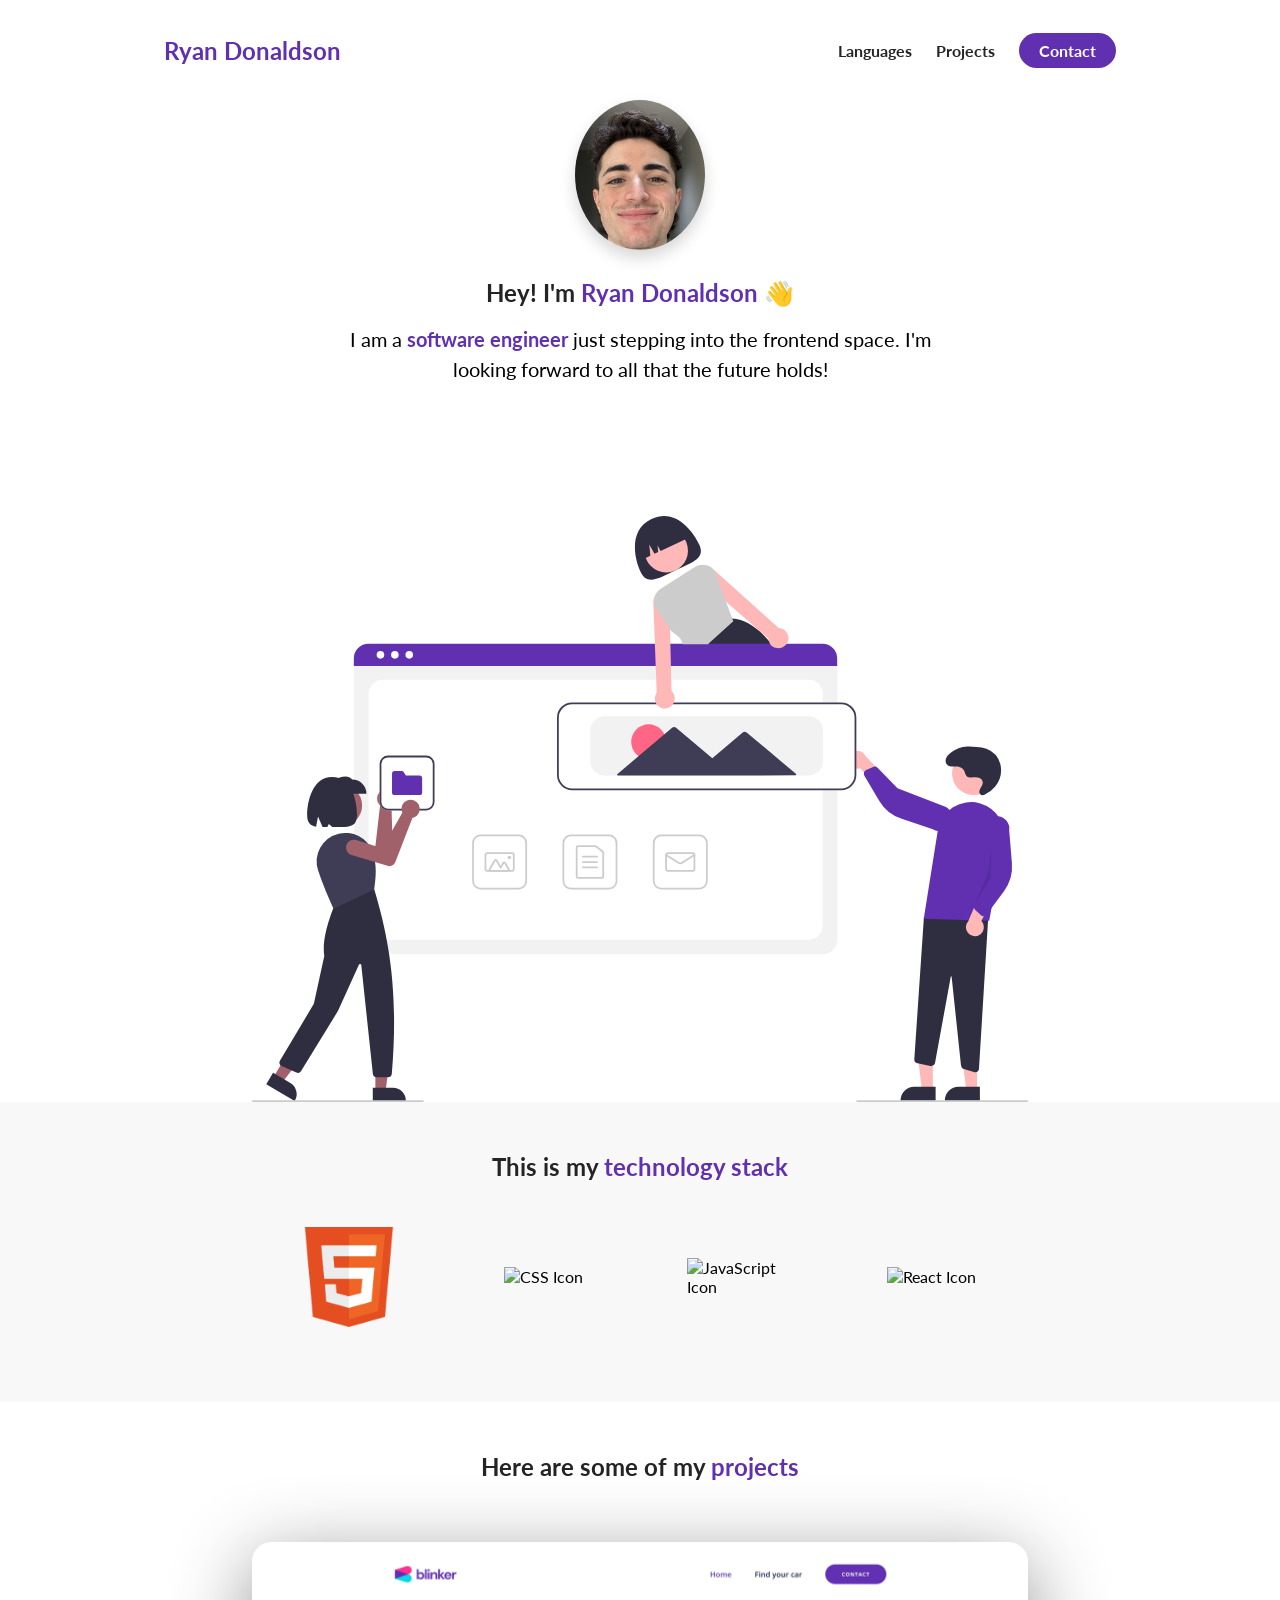
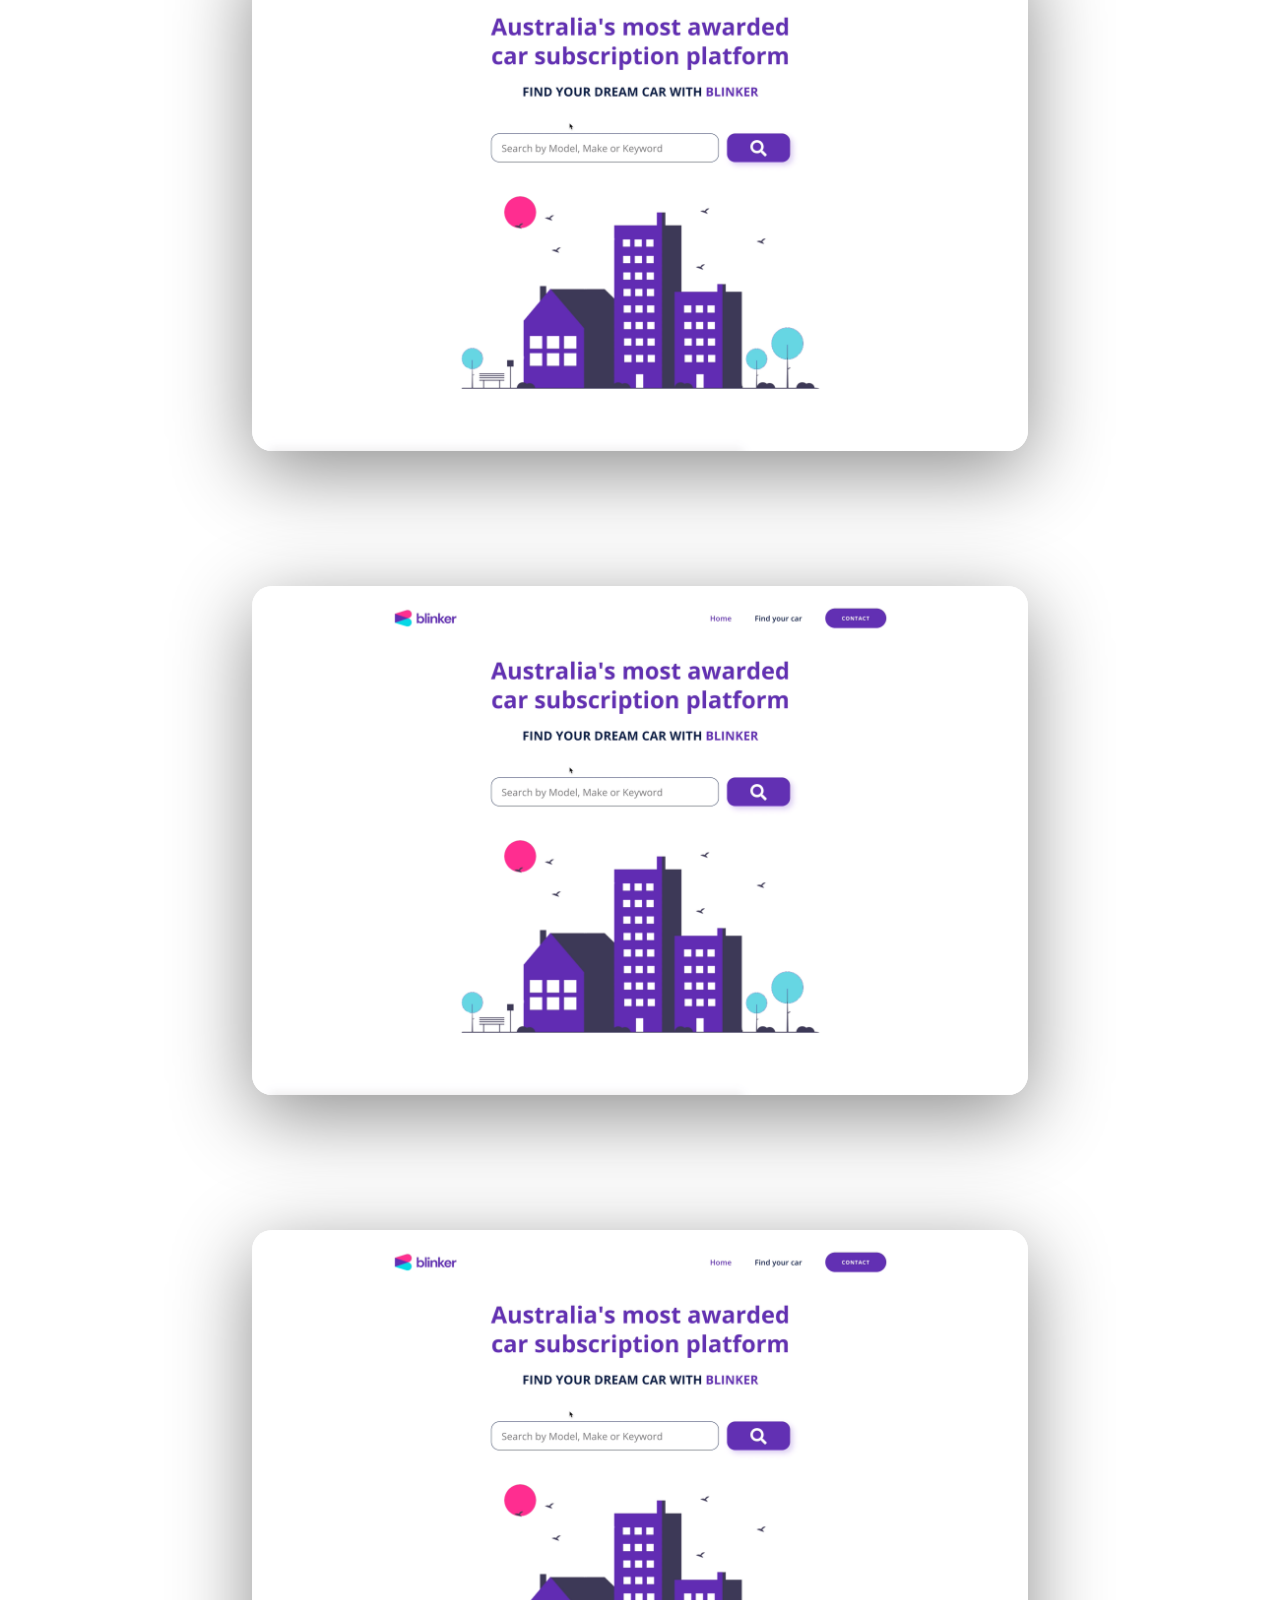
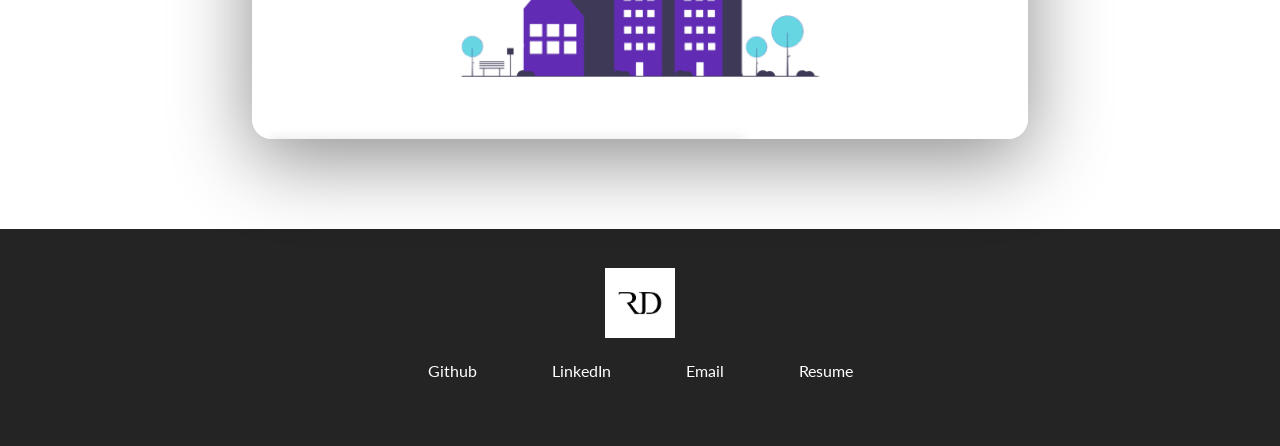
==== E-Portfolio/index.html @ 5e1b9aaf "Add files via upload" ====
<!DOCTYPE html>
<html lang="en">
<head>
  <meta charset="UTF-8">
  <meta name="viewport" content="width=device-width, initial-scale=1.0">
  <title>Document</title>
  <link rel="stylesheet" href="style.css">
  <script src="https://kit.fontawesome.com/c01a776ec2.js" crossorigin="anonymous"></script>
</head>
<body>
  <section id="about-me">
    <nav>
      <div class="personal__logo">Ryan Donaldson</div>
      <ul class="nav__link--list">
        <li class="nav__link">
          <a href="#languages" class="
            nav__link--anchor
            link__hover-effect
            link__hover-effect--black
          ">Languages</a>
        </li>
        <li class="nav__link">
          <a href="#projects" class="
            nav__link--anchor
            link__hover-effect
            link__hover-effect--black
          ">Projects</a>
        </li>
        <li class="nav__link">
          <a href="#mailto:ryanwblue@gmail.com" class="
            nav__link--anchor
            nav__link--anchor-primary
          ">Contact</a>
        </li>
      </ul>
    </nav>
    <div class="flex flex-1">
      <div class="about-me__info row">
        <div class="about-me__info--container">
          <figure class="about-me__picture--mask">
            <img src="./assets/me.jpg" class="about-me__picture" alt="Picture of Me">
          </figure>
          <h1 class="about-me__info--title">
            Hey! I'm <span class="text--purple">Ryan Donaldson</span>&nbsp;<span class="wave">👋</span>
          </h1>
          <p class="about-me__info--para">I am a <strong class="text--purple">software engineer</strong> just stepping into the frontend space. 
            I'm looking forward to all that the future holds!
          </p>
          <div class="about-me__links">
            <a href="" class="about-me__link">
              <i class="fa-brands fa-square-linkedin"></i>
            </a>
            <a href="" class="about-me__link">
              <i class="fa-brands fa-square-github"></i>
            </a>
            <a href="" class="about-me__link">
              <i class="fa-regular fa-envelope"></i>
            </a>
            <a href="./assets/Example Resume.pdf" target="_blank" class="about-me__link">
              <i class="fa-regular fa-file-pdf"></i>
            </a>
          </div>
        </div>
        <figure class="about-me__img--container">
          <img src="./assets/undraw_websites.svg" class="about-me__img" alt="">
        </figure>
      </div>
    </div>
  </section>
  <section id="languages">
    <div class="container">
      <div class="row">
        <h1 class="section__title">This is my <span class="text--purple">technology stack</span></h1>
        <div class="language__list">
          <div class="language">
            <figure class="language__img--wrapper">
              <img src="./assets/HTML5_Badge.svg.png" alt="HTML Icon" class="language__img">
            </figure>
            <span class="language__name">HTML</span>
          </div>
          <div class="language">
            <figure class="language__img--wrapper">
              <img src="https://cdn.iconscout.com/icon/free/png-256/css-131-722685.png" alt="CSS Icon" class="language__img">
            </figure>
            <span class="language__name">CSS</span>
          </div>
          <div class="language">
            <figure class="language__img--wrapper">
              <img src="https://cdn.iconscout.com/icon/free/png-256/javascript-1-225993.png" alt="JavaScript Icon" class="language__img">
            </figure>
            <span class="language__name">JavaScript</span>
          </div>
          <div class="language">
            <figure class="language__img--wrapper">
              <img src="https://cdn.iconscout.com/icon/free/png-256/react-3-1175109.png" alt="React Icon" class="language__img">
            </figure>
            <span class="language__name">React</span>
          </div>
        </div>
      </div>
    </div>
  </section>
  <section id="projects">
    <div class="container">
      <div class="row">
        <h1 class="section__title">Here are some of my <span class="text--purple">projects</span></h1>
        <ul class="project__list">
          <li class="project">
            <div class="project__wrapper">
              <img src="./assets/loopit.png" class="project__img" alt="Project Name">
              <div class="project__description">
                <h3 class="project__description--title">Project name</h3>
                <h4 class="project__description--sub-title">Tech Stacks Used</h4>
                <p class="project__description--para">
                  Dummy text - tell about the project
                </p>
                <div class="project__description--links">
                  <a href="https://www.github.com/yourlink" target="_blank" class="project__description--link">
                    <i class="fa-brands fa-square-github"></i> 
                  </a>
                  <a href="https://www.yourwebsite.com" target="_blank" class="project__description--link">
                    <i class="fa-solid fa-link"></i> 
                  </a>
                </div>
              </div>
            </div>
          </li>
          <li class="project">
            <div class="project__wrapper">
              <img src="./assets/loopit.png" class="project__img" alt="Project Name">
              <div class="project__description">
                <h3 class="project__description--title">Project name</h3>
                <h4 class="project__description--sub-title">Tech Stacks Used</h4>
                <p class="project__description--para">
                  Dummy text - tell about the project
                </p>
                <div class="project__description--links">
                  <a href="https://www.github.com/yourlink" target="_blank" class="project__description--link">
                    <i class="fa-brands fa-square-github"></i> 
                  </a>
                  <a href="https://www.yourwebsite.com" target="_blank" class="project__description--link">
                    <i class="fa-solid fa-link"></i> 
                  </a>
                </div>
              </div>
            </div>
          </li>
          <li class="project">
            <div class="project__wrapper">
              <img src="./assets/loopit.png" class="project__img" alt="Project Name">
              <div class="project__description">
                <h3 class="project__description--title">Project name</h3>
                <h4 class="project__description--sub-title">Tech Stacks Used</h4>
                <p class="project__description--para">
                  Dummy text - tell about the project
                </p>
                <div class="project__description--links">
                  <a href="https://www.github.com/yourlink" target="_blank" class="project__description--link">
                    <i class="fa-brands fa-square-github"></i> 
                  </a>
                  <a href="https://www.yourwebsite.com" target="_blank" class="project__description--link">
                    <i class="fa-solid fa-link"></i> 
                  </a>
                </div>
              </div>
            </div>
          </li>
        </ul>
      </div>
    </div>
  </section>
  <footer>
    <div class="row footer__row">
      <a href="#" class="footer__anchor"> 
        <figure class="footer__logo">
          <img src="./assets/logo.webp" class="footer__logo--img" alt="My Logo">
        </figure>
        <span class="footer__logo--popper">
          Top
          <i class="fa-solid fa-arrow-up"></i>
        </span>
      </a>
      <div class="footer__social--list">
        <a href="https://google.com" class="
          footer__social--link
          link__hover-effect
          link__hover-effect--white
        " target="_blank">Github</a>
        <a href="https://google.com" class="
          footer__social--link
          link__hover-effect
          link__hover-effect--white
        " target="_blank">LinkedIn</a>
        <a href="mailto:ryanwblue@gmail.com" class="
          footer__social--link
          link__hover-effect
          link__hover-effect--white
        " target="_blank">Email</a>
        <a href="./assets/Example Resume.pdf" class="
          footer__social--link
          link__hover-effect
          link__hover-effect--white
        " target="_blank">Resume</a>
      </div>
    </div>
  </footer>
</body>
</html>
---- E-Portfolio/style.css ----
@import url('https://fonts.googleapis.com/css2?family=Lato:wght@400;700&display=swap');

* {
  font-family: 'Lato', sans-serif;
  padding: 0;
  margin: 0;
  box-sizing: border-box;
}

html {
  scroll-behavior: smooth;
}

h1, h2, h3, h4 h5, h6, span {
  color: #242424;
  text-align: center;
  line-height: 1.25;
}

p {
  line-height: 1.5;
  font-size: 16px;
}

a {
  text-decoration: none;
  position: relative;
  transition: all 300ms ease;
}

i:hover {
  opacity: 0.7;
}

.link__hover-effect:after {
  content: "";
  position: absolute;
  height: 3px;
  width: 0;
  bottom: -3px;
  right: 0;
  transition: all 300ms ease;
}

.link__hover-effect--white:after {
  background-color: white;
}

.link__hover-effect--black:after {
  background-color: black;
}

.link__hover-effect:hover:after {
  width: 100%;
  left: 0;
}

li {
  list-style-type: none;
}

.flex {
  display: flex;
}

.flex-1 {
  flex: 1;
}

.container {
  padding: 50px 0;

}

.row {
  width: 100%;
  max-width: 800px;
  margin: 0 auto;
  padding: 0 12px;
}

.text--purple {
  color: #6030b1
}

section:nth-child(even) {
  background-color: #f8f8f8;
}

.section__title {
  margin-bottom: 20px;
}

/* Navigation Bar */

nav {
  height: 100px;
  width: 100%;
  max-width: 1000px;
  margin: 0 auto;
  display: flex;
  justify-content: space-between;
  align-items: center;
  padding: 0 12px;
}

.nav__link--list {
  display: flex;
}

.nav__link--anchor {
  margin: 0 12px;
  font-size: 16px;
  color: #242424;
  font-weight: 700;
}

.nav__link--anchor-primary {
  background-color: #6030b1;
  padding: 8px 20px;
  border-radius: 50px;
  color: white;
  transition: all 300ms ease;
}

.nav__link--anchor-primary:hover {
  background-color: #5d3eff;
}

.personal__logo {
  font-size: 24px;
  color: #6030b1;
  margin: 0 12px;
  font-weight: bold;
}

/* ABOUT ME */

#about-me {
  min-height: 100vh;
  display: flex;
  flex-direction: column;
}

.about-me__info--container {
  display: flex;
  flex-direction: column;
  align-items: center;
  max-width: 600px;
  margin: 0 auto;
  text-align: center;
}

.about-me__info {
  display: flex;
  flex-direction: column;
}

.about-me__picture--mask {
  width: 130px;
  height: 150px;
  border-radius: 50%;
  overflow: hidden;
  box-shadow: 0 8px 16px rgba(0, 0, 0, 0.16);
  margin-bottom: 28px;
  animation: animate-profile-picture 800ms 200ms backwards;
}

@keyframes animate-profile-picture {
  0% {
    transform: scale(0);
  }
  80% {
    transform: scale(1.1);
  }
  100% {
    transform: scale(1);
  }
}

.about-me__picture {
  width: 100%;

  /* Improving picture */
  transform: scale(1.2);
  padding-top: 8px;
}

.about-me__info--title {
  margin-bottom: 16px;
  animation: fade-up 650ms 400ms backwards;
}

.about-me__info--para {
  font-size: 20px;
  margin-bottom: 28px;
  animation: fade-up 650ms 600ms backwards;
}

.about-me__link {
  font-size: 20px;
  color: black;
  padding: 0 16px;
}

.about-me__links {
  animation: fade-up 650ms 800ms backwards;
}

@keyframes fade-up {
  0% {
    opacity: 0;
    transform: translateY(40px);
  }
  100% {
    opacity: 1;
    transform: translateY(0);
  }
}

.about-me__img--container {
  flex: 1;
  display: flex;
  align-items: center;
  padding-top: 80px;
}

.about-me__img {
  width: 100%;
  animation: fade-in 1200ms 800ms backwards;
}

@keyframes fade-in {
  0% {
    opacity: 0;
  }
  100% {
    opacity: 1;
  }
}

.wave {
  display: inline-block;
  animation: animate-wave 500ms ease-in-out;
  animation-iteration-count: 5;
}

@keyframes animate-wave {
  0% {
    transform: rotate(0);
  }
  50% {
    transform: rotate(30deg);
  }
  100% {
    transform: rotate(0);
  }
}

/* TECH STACK */

.language {
  width: 25%;
  display: flex;
  justify-content: center;
  position: relative;
}

.language:hover .language__img {
  filter: brightness(80%);
  opacity: 0.86;
  transform: scale(0.9);
}

.language__img {
  width: 100%;
  max-width: 100px;
  transition: all 300ms ease;
}

.language__img--wrapper {
  display: flex;
  justify-content: center;
  align-items: center;
  padding: 25px 16px;
}

.language__list {
  display: flex;
  justify-content: center;
  width: 100%;
  flex-wrap: wrap;
}

.language__name {
  position: absolute;
  bottom: 0;
  transform: scale(0);
  transition: all 300ms ease;
  font-size: 20px;
  opacity: 0;
}

.language:hover .language__name {
  transform: scale(1);
  opacity: 1;
}

/* PROJECT SECTION */

.project {
  margin-bottom: 135px;
}
.project:last-child {
  margin-bottom: 40px;
}

.project__img {
  width: 100%;
  transition: all 500ms ease;
}

.project__wrapper {
  display: flex;
  box-shadow: 0 20px 80px rgba(0, 0, 0, 0.45);
  border-radius: 20px;
  overflow: hidden;
  position: relative;
}

.project__wrapper:before {
  content: "";
  position: absolute;
  top: 0;
  left: 0;
  height: 100%;
  width: 100%;
  background-color: #1c1d25;
  opacity: 0;
  transition: opacity 450ms ease;
  z-index: 2;
}

.project:hover .project__wrapper:before {
  opacity: 0.7;
}

.project:hover .project__img {
  transform: scale(1.07);
  filter: blur(5px);
}

.project:hover .project__description {
  opacity: 1;
  transform: translateY(-50%);
}

.project__list {
  padding-top: 40px;
}

.project__description {
  position: absolute;
  top: 50%;
  left: 90px;
  transform: translateY(100%);
  max-width: 550px;
  z-index: 3;
  opacity: 0;
  transition: transform 450ms, opacity 300ms;
}

.project__description--title {
  font-size: 40px;
}

.project__description--para {
  margin: 16px 0; 
}

.project__description--link {
  font-size: 20px;
  margin-right: 16px;
}

.project__description--title,
.project__description--sub-title,
.project__description--para,
.project__description--link {
  text-align: left;
  color: #ffff;
}

/* FOOTER */

footer {
  background-color: #242424;
}

.footer__social--list {
  display: flex;
  justify-content: space-around;
  width: 100%;
  max-width: 500px;
  margin-bottom: 28px;
}

.footer__row {
  display: flex;
  flex-direction: column;
  align-items: center;
  justify-content: center;
  padding: 3% 0;
}

.footer__logo--img {
  width: 70px;
  height: 70px;
}

.footer__social--link,
.footer__logo--popper {
  color: white;
}

.footer__logo--popper {
  position: absolute;
  right: 0;
  top: 30px;
  font-weight: 700px;
  opacity: 0;
  transition: all 300ms ease;
}

.footer__anchor {
  position: relative;
  margin-bottom: 20px;
}

.footer__anchor:hover .footer__logo--popper {
  transform: translateX(60px);
  opacity: 1;
}

/* Small phone, tablets, large smartphones */
@media (max-width: 768px) {
  nav {
    height: 68px;
  }

  h1 {
    font-size: 28px;
  }

  .about-me__info--para {
    font-size: 18px;
  }

  .language {
    width: calc(100% / 2);
  }

  .project__description--para {
    font-size: 14px;
  }

  .project__description {
    left: 30px;
    padding-right: 30px;
  }

}

/* Small Phones */

@media (max-width: 480px) {
  .nav__link:not(:last-child) {
    display: none;
  }

  .project__description {
    padding: 0;
    left: 0;
    width: 100%;
  }

  .project__description--para {
    display: none;
  }

  .project__description--links {
    display: flex;
    justify-content: center;
  }

  .project__description--title {
    font-size: 32px;
    line-height: 1;
    text-align: center;
  }

  .project__description--sub-title {
    text-align: center;
    margin: 12px 0px;
  }
}
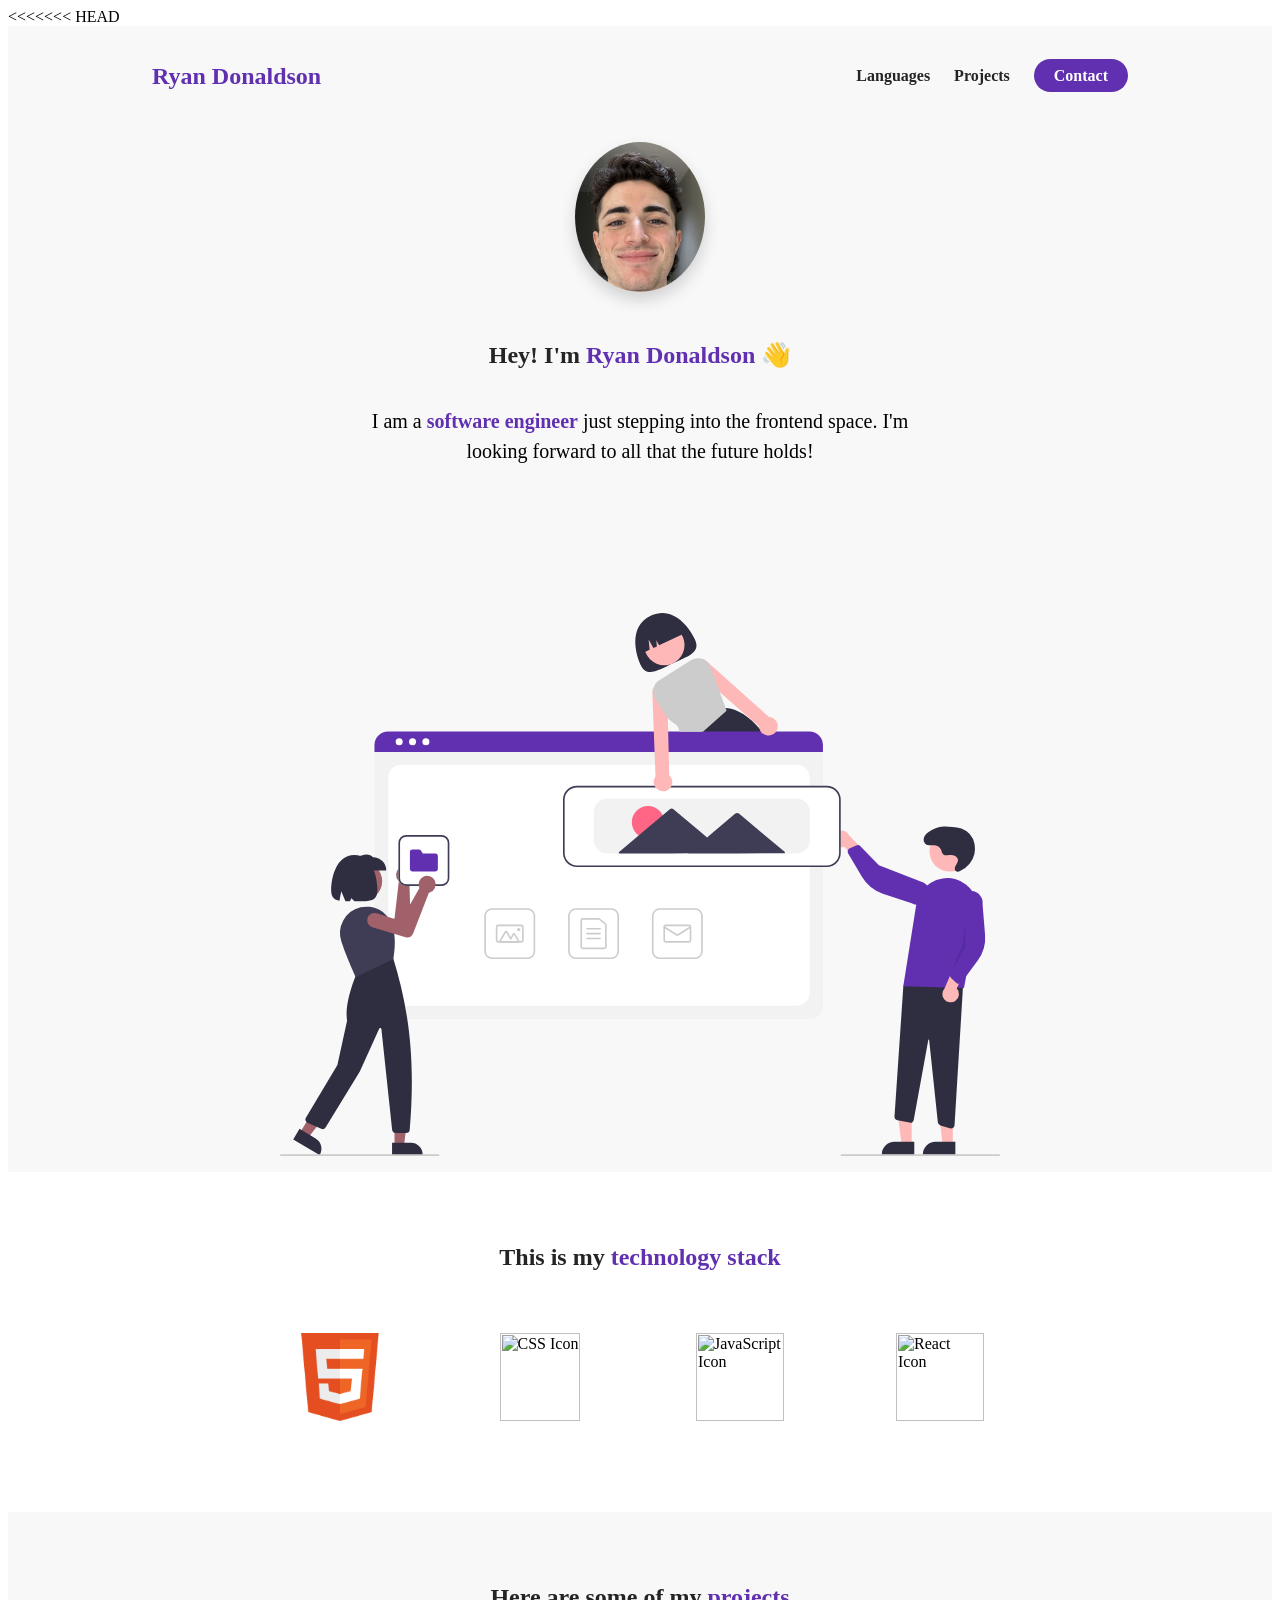
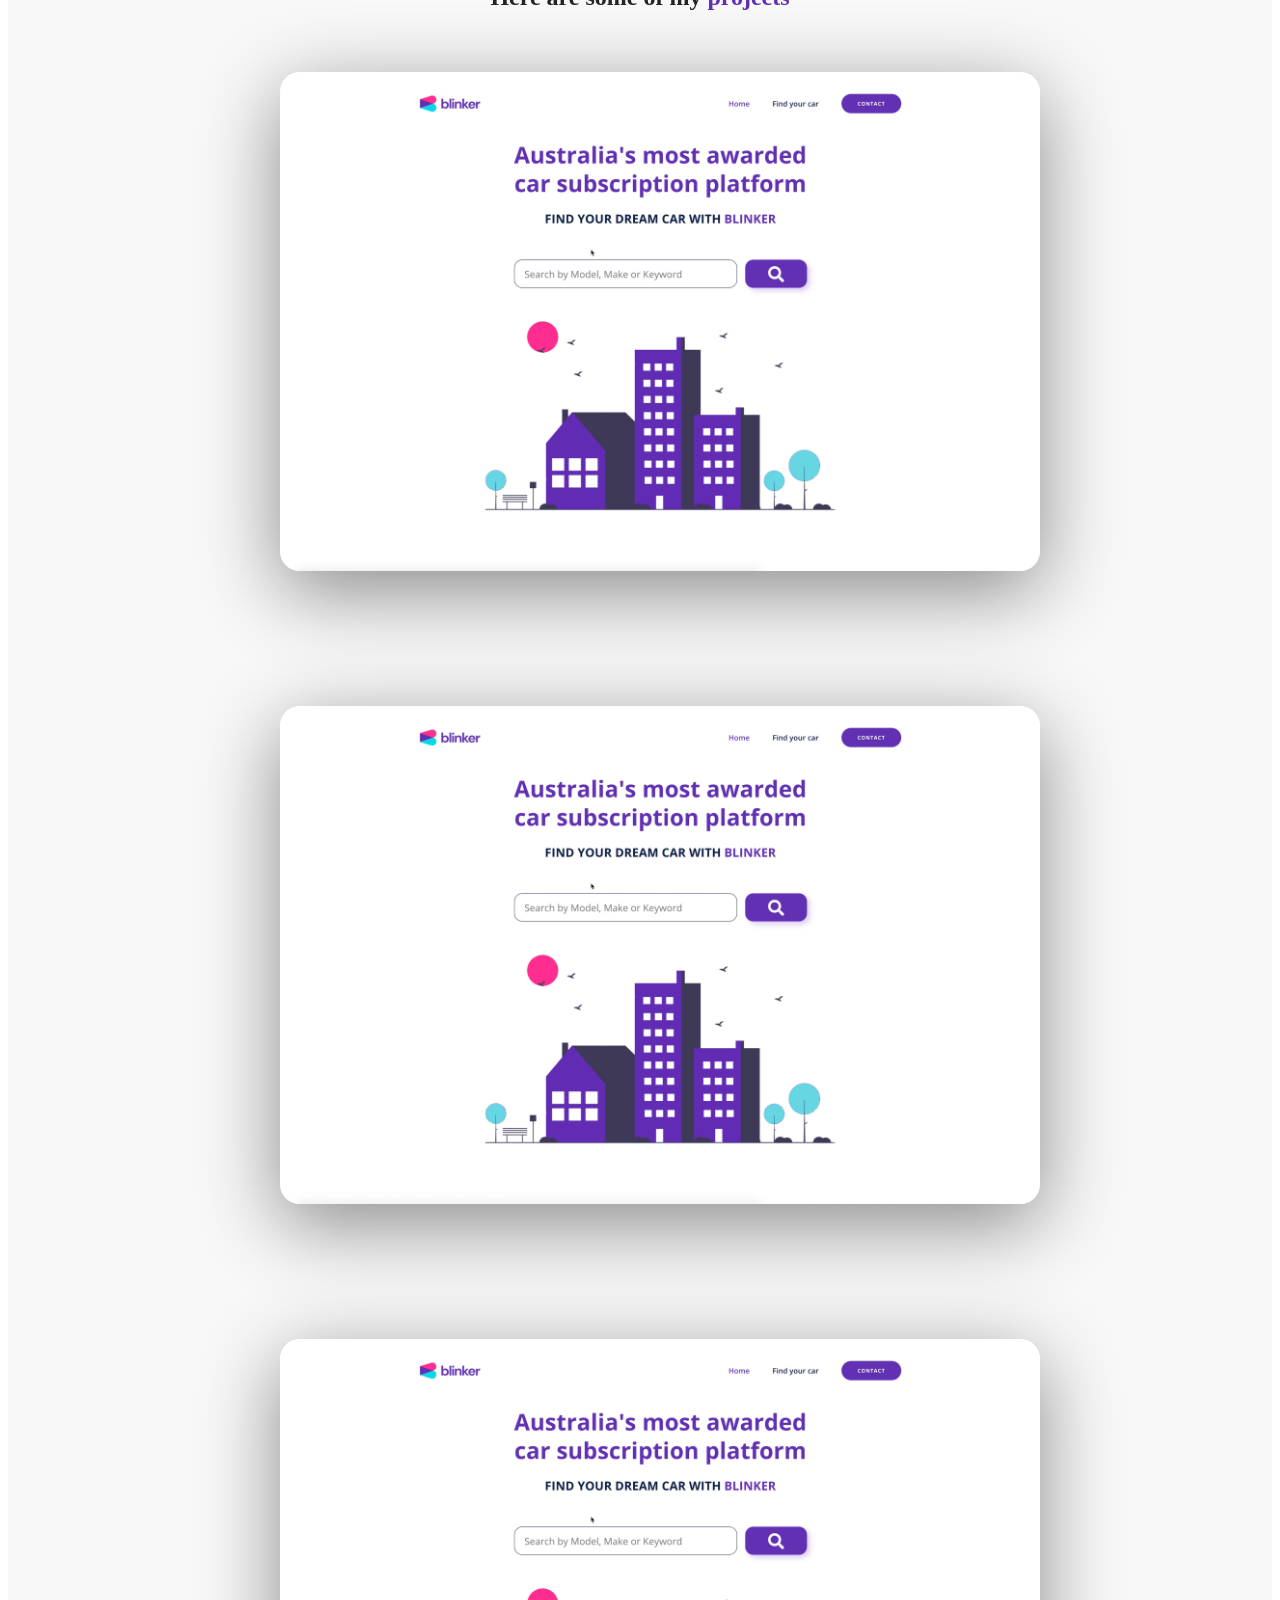
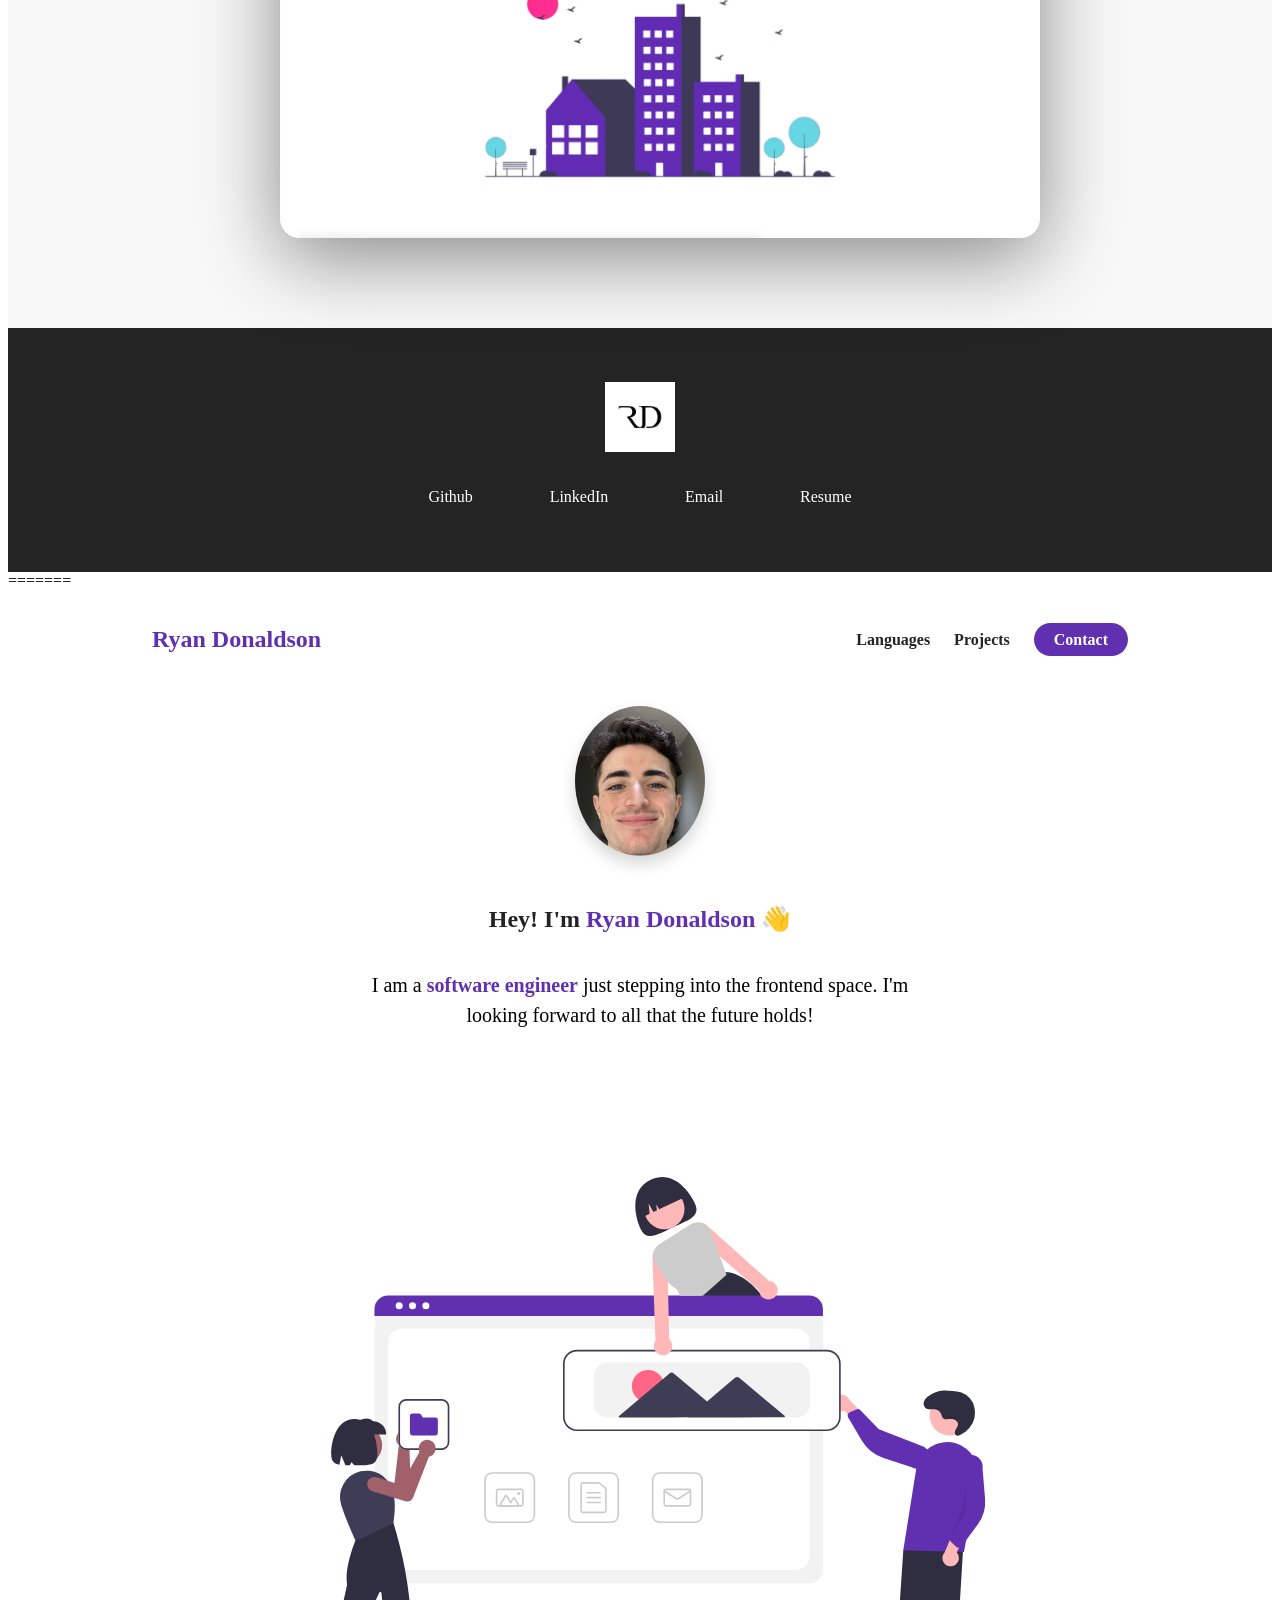
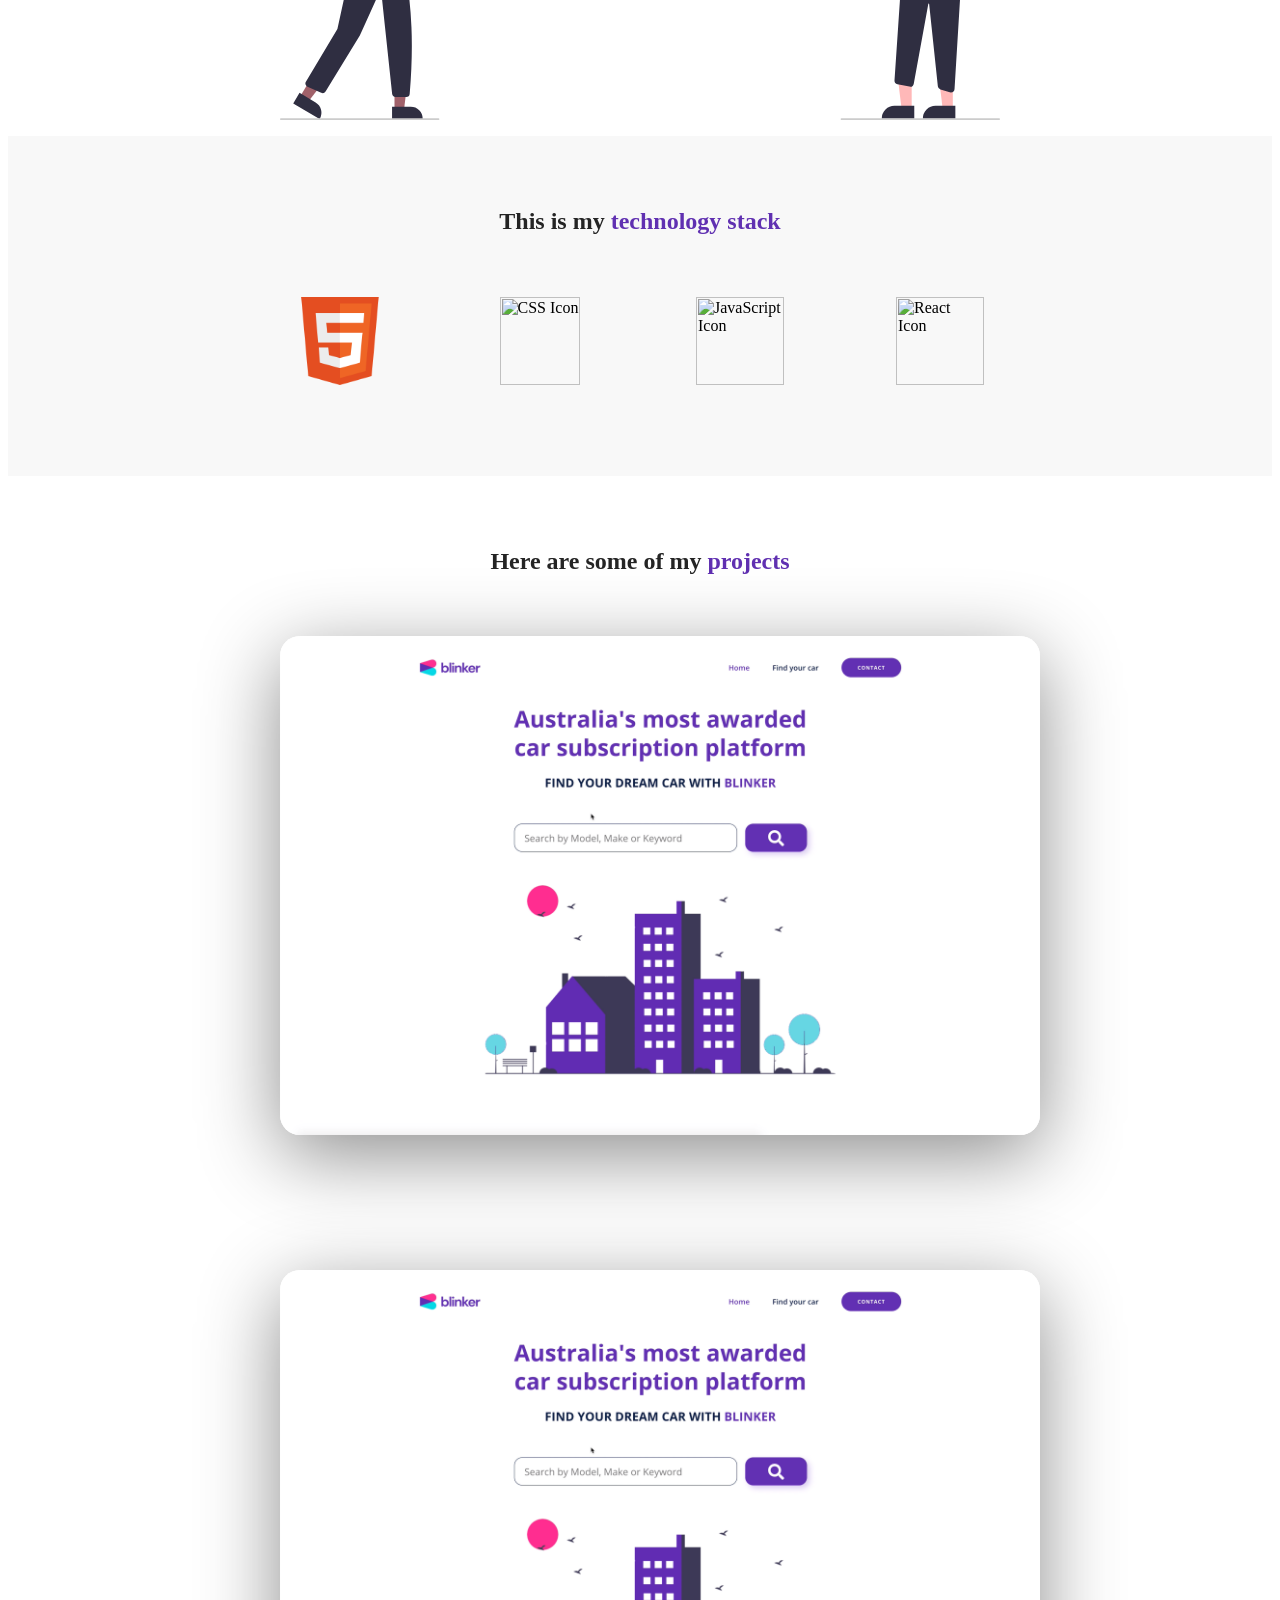
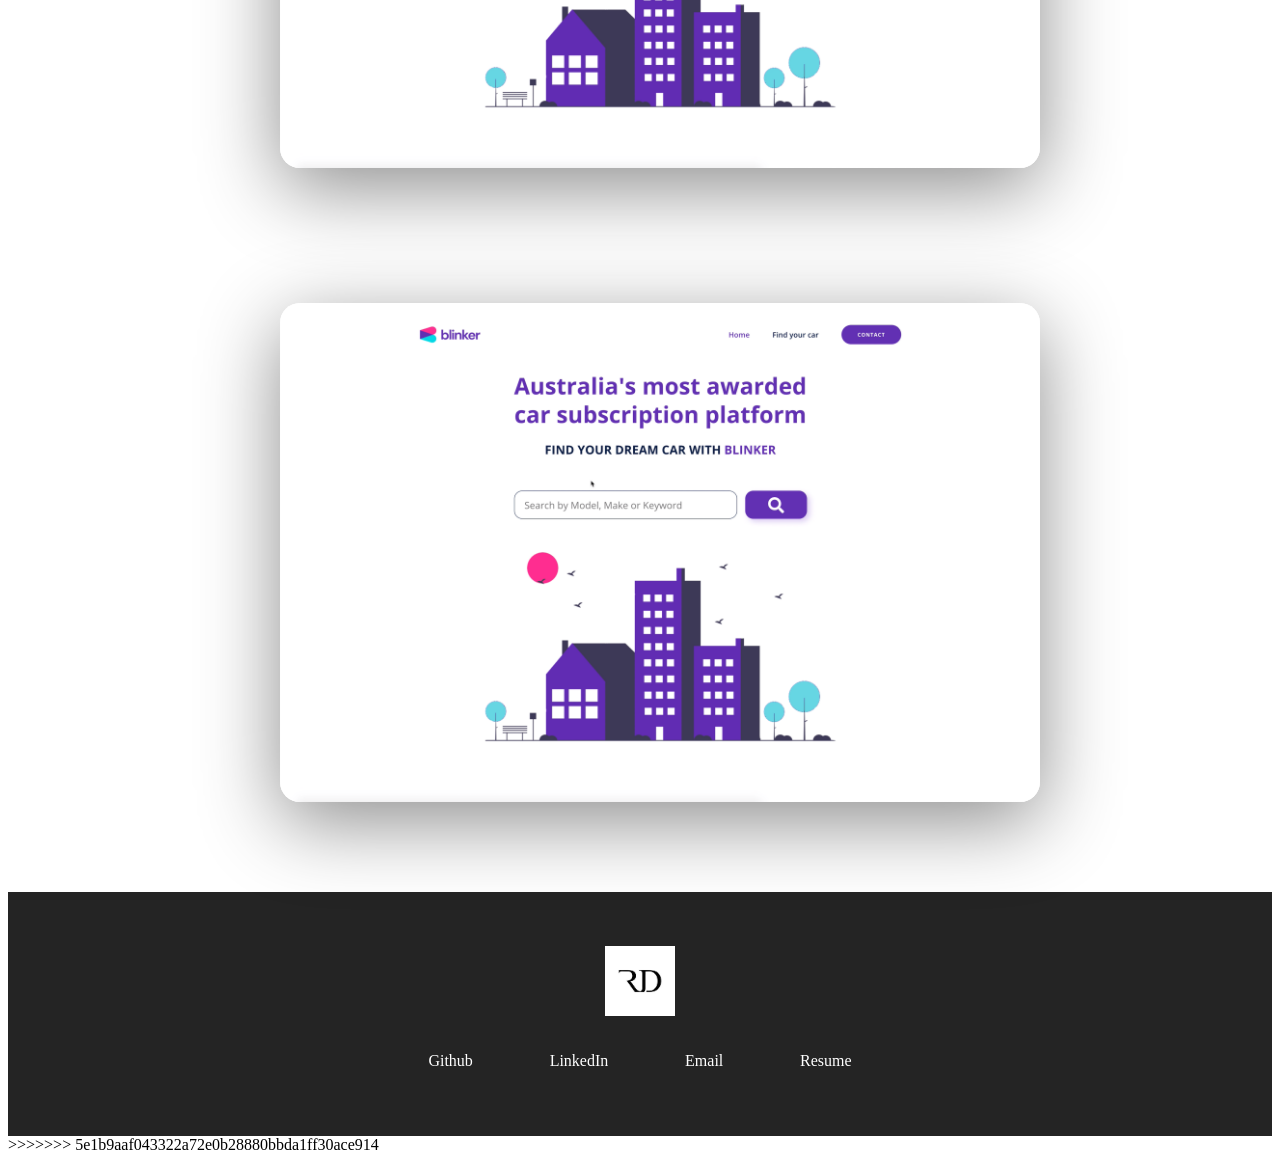
==== commit d4702770: "Merge branch 'main' of https://github.com/ryan-donaldson/FES" ====
--- a/E-Portfolio/index.html
+++ b/E-Portfolio/index.html
@@ -1,208 +1,418 @@
-<!DOCTYPE html>
-<html lang="en">
-<head>
-  <meta charset="UTF-8">
-  <meta name="viewport" content="width=device-width, initial-scale=1.0">
-  <title>Document</title>
-  <link rel="stylesheet" href="style.css">
-  <script src="https://kit.fontawesome.com/c01a776ec2.js" crossorigin="anonymous"></script>
-</head>
-<body>
-  <section id="about-me">
-    <nav>
-      <div class="personal__logo">Ryan Donaldson</div>
-      <ul class="nav__link--list">
-        <li class="nav__link">
-          <a href="#languages" class="
-            nav__link--anchor
-            link__hover-effect
-            link__hover-effect--black
-          ">Languages</a>
-        </li>
-        <li class="nav__link">
-          <a href="#projects" class="
-            nav__link--anchor
-            link__hover-effect
-            link__hover-effect--black
-          ">Projects</a>
-        </li>
-        <li class="nav__link">
-          <a href="#mailto:ryanwblue@gmail.com" class="
-            nav__link--anchor
-            nav__link--anchor-primary
-          ">Contact</a>
-        </li>
-      </ul>
-    </nav>
-    <div class="flex flex-1">
-      <div class="about-me__info row">
-        <div class="about-me__info--container">
-          <figure class="about-me__picture--mask">
-            <img src="./assets/me.jpg" class="about-me__picture" alt="Picture of Me">
-          </figure>
-          <h1 class="about-me__info--title">
-            Hey! I'm <span class="text--purple">Ryan Donaldson</span>&nbsp;<span class="wave">👋</span>
-          </h1>
-          <p class="about-me__info--para">I am a <strong class="text--purple">software engineer</strong> just stepping into the frontend space. 
-            I'm looking forward to all that the future holds!
-          </p>
-          <div class="about-me__links">
-            <a href="" class="about-me__link">
-              <i class="fa-brands fa-square-linkedin"></i>
-            </a>
-            <a href="" class="about-me__link">
-              <i class="fa-brands fa-square-github"></i>
-            </a>
-            <a href="" class="about-me__link">
-              <i class="fa-regular fa-envelope"></i>
-            </a>
-            <a href="./assets/Example Resume.pdf" target="_blank" class="about-me__link">
-              <i class="fa-regular fa-file-pdf"></i>
-            </a>
-          </div>
-        </div>
-        <figure class="about-me__img--container">
-          <img src="./assets/undraw_websites.svg" class="about-me__img" alt="">
-        </figure>
-      </div>
-    </div>
-  </section>
-  <section id="languages">
-    <div class="container">
-      <div class="row">
-        <h1 class="section__title">This is my <span class="text--purple">technology stack</span></h1>
-        <div class="language__list">
-          <div class="language">
-            <figure class="language__img--wrapper">
-              <img src="./assets/HTML5_Badge.svg.png" alt="HTML Icon" class="language__img">
-            </figure>
-            <span class="language__name">HTML</span>
-          </div>
-          <div class="language">
-            <figure class="language__img--wrapper">
-              <img src="https://cdn.iconscout.com/icon/free/png-256/css-131-722685.png" alt="CSS Icon" class="language__img">
-            </figure>
-            <span class="language__name">CSS</span>
-          </div>
-          <div class="language">
-            <figure class="language__img--wrapper">
-              <img src="https://cdn.iconscout.com/icon/free/png-256/javascript-1-225993.png" alt="JavaScript Icon" class="language__img">
-            </figure>
-            <span class="language__name">JavaScript</span>
-          </div>
-          <div class="language">
-            <figure class="language__img--wrapper">
-              <img src="https://cdn.iconscout.com/icon/free/png-256/react-3-1175109.png" alt="React Icon" class="language__img">
-            </figure>
-            <span class="language__name">React</span>
-          </div>
-        </div>
-      </div>
-    </div>
-  </section>
-  <section id="projects">
-    <div class="container">
-      <div class="row">
-        <h1 class="section__title">Here are some of my <span class="text--purple">projects</span></h1>
-        <ul class="project__list">
-          <li class="project">
-            <div class="project__wrapper">
-              <img src="./assets/loopit.png" class="project__img" alt="Project Name">
-              <div class="project__description">
-                <h3 class="project__description--title">Project name</h3>
-                <h4 class="project__description--sub-title">Tech Stacks Used</h4>
-                <p class="project__description--para">
-                  Dummy text - tell about the project
-                </p>
-                <div class="project__description--links">
-                  <a href="https://www.github.com/yourlink" target="_blank" class="project__description--link">
-                    <i class="fa-brands fa-square-github"></i> 
-                  </a>
-                  <a href="https://www.yourwebsite.com" target="_blank" class="project__description--link">
-                    <i class="fa-solid fa-link"></i> 
-                  </a>
-                </div>
-              </div>
-            </div>
-          </li>
-          <li class="project">
-            <div class="project__wrapper">
-              <img src="./assets/loopit.png" class="project__img" alt="Project Name">
-              <div class="project__description">
-                <h3 class="project__description--title">Project name</h3>
-                <h4 class="project__description--sub-title">Tech Stacks Used</h4>
-                <p class="project__description--para">
-                  Dummy text - tell about the project
-                </p>
-                <div class="project__description--links">
-                  <a href="https://www.github.com/yourlink" target="_blank" class="project__description--link">
-                    <i class="fa-brands fa-square-github"></i> 
-                  </a>
-                  <a href="https://www.yourwebsite.com" target="_blank" class="project__description--link">
-                    <i class="fa-solid fa-link"></i> 
-                  </a>
-                </div>
-              </div>
-            </div>
-          </li>
-          <li class="project">
-            <div class="project__wrapper">
-              <img src="./assets/loopit.png" class="project__img" alt="Project Name">
-              <div class="project__description">
-                <h3 class="project__description--title">Project name</h3>
-                <h4 class="project__description--sub-title">Tech Stacks Used</h4>
-                <p class="project__description--para">
-                  Dummy text - tell about the project
-                </p>
-                <div class="project__description--links">
-                  <a href="https://www.github.com/yourlink" target="_blank" class="project__description--link">
-                    <i class="fa-brands fa-square-github"></i> 
-                  </a>
-                  <a href="https://www.yourwebsite.com" target="_blank" class="project__description--link">
-                    <i class="fa-solid fa-link"></i> 
-                  </a>
-                </div>
-              </div>
-            </div>
-          </li>
-        </ul>
-      </div>
-    </div>
-  </section>
-  <footer>
-    <div class="row footer__row">
-      <a href="#" class="footer__anchor"> 
-        <figure class="footer__logo">
-          <img src="./assets/logo.webp" class="footer__logo--img" alt="My Logo">
-        </figure>
-        <span class="footer__logo--popper">
-          Top
-          <i class="fa-solid fa-arrow-up"></i>
-        </span>
-      </a>
-      <div class="footer__social--list">
-        <a href="https://google.com" class="
-          footer__social--link
-          link__hover-effect
-          link__hover-effect--white
-        " target="_blank">Github</a>
-        <a href="https://google.com" class="
-          footer__social--link
-          link__hover-effect
-          link__hover-effect--white
-        " target="_blank">LinkedIn</a>
-        <a href="mailto:ryanwblue@gmail.com" class="
-          footer__social--link
-          link__hover-effect
-          link__hover-effect--white
-        " target="_blank">Email</a>
-        <a href="./assets/Example Resume.pdf" class="
-          footer__social--link
-          link__hover-effect
-          link__hover-effect--white
-        " target="_blank">Resume</a>
-      </div>
-    </div>
-  </footer>
-</body>
+<<<<<<< HEAD
+<!DOCTYPE html>
+<html lang="en">
+<head>
+  <meta charset="UTF-8">
+  <meta name="viewport" content="width=device-width, initial-scale=1.0">
+  <title>Document</title>
+  <link rel="stylesheet" href="style.css">
+  <script src="https://kit.fontawesome.com/c01a776ec2.js" crossorigin="anonymous"></script>
+</head>
+<body>
+  <section id="about-me">
+    <nav>
+      <div class="personal__logo">Ryan Donaldson</div>
+      <ul class="nav__link--list">
+        <li class="nav__link">
+          <a href="#languages" class="
+            nav__link--anchor
+            link__hover-effect
+            link__hover-effect--black
+          ">Languages</a>
+        </li>
+        <li class="nav__link">
+          <a href="#projects" class="
+            nav__link--anchor
+            link__hover-effect
+            link__hover-effect--black
+          ">Projects</a>
+        </li>
+        <li class="nav__link">
+          <a href="#mailto:ryanwblue@gmail.com" class="
+            nav__link--anchor
+            nav__link--anchor-primary
+          ">Contact</a>
+        </li>
+      </ul>
+    </nav>
+    <div class="flex flex-1">
+      <div class="about-me__info row">
+        <div class="about-me__info--container">
+          <figure class="about-me__picture--mask">
+            <img src="./assets/me.jpg" class="about-me__picture" alt="Picture of Me">
+          </figure>
+          <h1 class="about-me__info--title">
+            Hey! I'm <span class="text--purple">Ryan Donaldson</span>&nbsp;<span class="wave">👋</span>
+          </h1>
+          <p class="about-me__info--para">I am a <strong class="text--purple">software engineer</strong> just stepping into the frontend space. 
+            I'm looking forward to all that the future holds!
+          </p>
+          <div class="about-me__links">
+            <a href="" class="about-me__link">
+              <i class="fa-brands fa-square-linkedin"></i>
+            </a>
+            <a href="" class="about-me__link">
+              <i class="fa-brands fa-square-github"></i>
+            </a>
+            <a href="" class="about-me__link">
+              <i class="fa-regular fa-envelope"></i>
+            </a>
+            <a href="./assets/Example Resume.pdf" target="_blank" class="about-me__link">
+              <i class="fa-regular fa-file-pdf"></i>
+            </a>
+          </div>
+        </div>
+        <figure class="about-me__img--container">
+          <img src="./assets/undraw_websites.svg" class="about-me__img" alt="">
+        </figure>
+      </div>
+    </div>
+  </section>
+  <section id="languages">
+    <div class="container">
+      <div class="row">
+        <h1 class="section__title">This is my <span class="text--purple">technology stack</span></h1>
+        <div class="language__list">
+          <div class="language">
+            <figure class="language__img--wrapper">
+              <img src="./assets/HTML5_Badge.svg.png" alt="HTML Icon" class="language__img">
+            </figure>
+            <span class="language__name">HTML</span>
+          </div>
+          <div class="language">
+            <figure class="language__img--wrapper">
+              <img src="https://cdn.iconscout.com/icon/free/png-256/css-131-722685.png" alt="CSS Icon" class="language__img">
+            </figure>
+            <span class="language__name">CSS</span>
+          </div>
+          <div class="language">
+            <figure class="language__img--wrapper">
+              <img src="https://cdn.iconscout.com/icon/free/png-256/javascript-1-225993.png" alt="JavaScript Icon" class="language__img">
+            </figure>
+            <span class="language__name">JavaScript</span>
+          </div>
+          <div class="language">
+            <figure class="language__img--wrapper">
+              <img src="https://cdn.iconscout.com/icon/free/png-256/react-3-1175109.png" alt="React Icon" class="language__img">
+            </figure>
+            <span class="language__name">React</span>
+          </div>
+        </div>
+      </div>
+    </div>
+  </section>
+  <section id="projects">
+    <div class="container">
+      <div class="row">
+        <h1 class="section__title">Here are some of my <span class="text--purple">projects</span></h1>
+        <ul class="project__list">
+          <li class="project">
+            <div class="project__wrapper">
+              <img src="./assets/loopit.png" class="project__img" alt="Project Name">
+              <div class="project__description">
+                <h3 class="project__description--title">Project name</h3>
+                <h4 class="project__description--sub-title">Tech Stacks Used</h4>
+                <p class="project__description--para">
+                  Dummy text - tell about the project
+                </p>
+                <div class="project__description--links">
+                  <a href="https://www.github.com/yourlink" target="_blank" class="project__description--link">
+                    <i class="fa-brands fa-square-github"></i> 
+                  </a>
+                  <a href="https://www.yourwebsite.com" target="_blank" class="project__description--link">
+                    <i class="fa-solid fa-link"></i> 
+                  </a>
+                </div>
+              </div>
+            </div>
+          </li>
+          <li class="project">
+            <div class="project__wrapper">
+              <img src="./assets/loopit.png" class="project__img" alt="Project Name">
+              <div class="project__description">
+                <h3 class="project__description--title">Project name</h3>
+                <h4 class="project__description--sub-title">Tech Stacks Used</h4>
+                <p class="project__description--para">
+                  Dummy text - tell about the project
+                </p>
+                <div class="project__description--links">
+                  <a href="https://www.github.com/yourlink" target="_blank" class="project__description--link">
+                    <i class="fa-brands fa-square-github"></i> 
+                  </a>
+                  <a href="https://www.yourwebsite.com" target="_blank" class="project__description--link">
+                    <i class="fa-solid fa-link"></i> 
+                  </a>
+                </div>
+              </div>
+            </div>
+          </li>
+          <li class="project">
+            <div class="project__wrapper">
+              <img src="./assets/loopit.png" class="project__img" alt="Project Name">
+              <div class="project__description">
+                <h3 class="project__description--title">Project name</h3>
+                <h4 class="project__description--sub-title">Tech Stacks Used</h4>
+                <p class="project__description--para">
+                  Dummy text - tell about the project
+                </p>
+                <div class="project__description--links">
+                  <a href="https://www.github.com/yourlink" target="_blank" class="project__description--link">
+                    <i class="fa-brands fa-square-github"></i> 
+                  </a>
+                  <a href="https://www.yourwebsite.com" target="_blank" class="project__description--link">
+                    <i class="fa-solid fa-link"></i> 
+                  </a>
+                </div>
+              </div>
+            </div>
+          </li>
+        </ul>
+      </div>
+    </div>
+  </section>
+  <footer>
+    <div class="row footer__row">
+      <a href="#" class="footer__anchor"> 
+        <figure class="footer__logo">
+          <img src="./assets/logo.webp" class="footer__logo--img" alt="My Logo">
+        </figure>
+        <span class="footer__logo--popper">
+          Top
+          <i class="fa-solid fa-arrow-up"></i>
+        </span>
+      </a>
+      <div class="footer__social--list">
+        <a href="https://google.com" class="
+          footer__social--link
+          link__hover-effect
+          link__hover-effect--white
+        " target="_blank">Github</a>
+        <a href="https://google.com" class="
+          footer__social--link
+          link__hover-effect
+          link__hover-effect--white
+        " target="_blank">LinkedIn</a>
+        <a href="mailto:ryanwblue@gmail.com" class="
+          footer__social--link
+          link__hover-effect
+          link__hover-effect--white
+        " target="_blank">Email</a>
+        <a href="./assets/Example Resume.pdf" class="
+          footer__social--link
+          link__hover-effect
+          link__hover-effect--white
+        " target="_blank">Resume</a>
+      </div>
+    </div>
+  </footer>
+</body>
+=======
+<!DOCTYPE html>
+<html lang="en">
+<head>
+  <meta charset="UTF-8">
+  <meta name="viewport" content="width=device-width, initial-scale=1.0">
+  <title>Document</title>
+  <link rel="stylesheet" href="style.css">
+  <script src="https://kit.fontawesome.com/c01a776ec2.js" crossorigin="anonymous"></script>
+</head>
+<body>
+  <section id="about-me">
+    <nav>
+      <div class="personal__logo">Ryan Donaldson</div>
+      <ul class="nav__link--list">
+        <li class="nav__link">
+          <a href="#languages" class="
+            nav__link--anchor
+            link__hover-effect
+            link__hover-effect--black
+          ">Languages</a>
+        </li>
+        <li class="nav__link">
+          <a href="#projects" class="
+            nav__link--anchor
+            link__hover-effect
+            link__hover-effect--black
+          ">Projects</a>
+        </li>
+        <li class="nav__link">
+          <a href="#mailto:ryanwblue@gmail.com" class="
+            nav__link--anchor
+            nav__link--anchor-primary
+          ">Contact</a>
+        </li>
+      </ul>
+    </nav>
+    <div class="flex flex-1">
+      <div class="about-me__info row">
+        <div class="about-me__info--container">
+          <figure class="about-me__picture--mask">
+            <img src="./assets/me.jpg" class="about-me__picture" alt="Picture of Me">
+          </figure>
+          <h1 class="about-me__info--title">
+            Hey! I'm <span class="text--purple">Ryan Donaldson</span>&nbsp;<span class="wave">👋</span>
+          </h1>
+          <p class="about-me__info--para">I am a <strong class="text--purple">software engineer</strong> just stepping into the frontend space. 
+            I'm looking forward to all that the future holds!
+          </p>
+          <div class="about-me__links">
+            <a href="" class="about-me__link">
+              <i class="fa-brands fa-square-linkedin"></i>
+            </a>
+            <a href="" class="about-me__link">
+              <i class="fa-brands fa-square-github"></i>
+            </a>
+            <a href="" class="about-me__link">
+              <i class="fa-regular fa-envelope"></i>
+            </a>
+            <a href="./assets/Example Resume.pdf" target="_blank" class="about-me__link">
+              <i class="fa-regular fa-file-pdf"></i>
+            </a>
+          </div>
+        </div>
+        <figure class="about-me__img--container">
+          <img src="./assets/undraw_websites.svg" class="about-me__img" alt="">
+        </figure>
+      </div>
+    </div>
+  </section>
+  <section id="languages">
+    <div class="container">
+      <div class="row">
+        <h1 class="section__title">This is my <span class="text--purple">technology stack</span></h1>
+        <div class="language__list">
+          <div class="language">
+            <figure class="language__img--wrapper">
+              <img src="./assets/HTML5_Badge.svg.png" alt="HTML Icon" class="language__img">
+            </figure>
+            <span class="language__name">HTML</span>
+          </div>
+          <div class="language">
+            <figure class="language__img--wrapper">
+              <img src="https://cdn.iconscout.com/icon/free/png-256/css-131-722685.png" alt="CSS Icon" class="language__img">
+            </figure>
+            <span class="language__name">CSS</span>
+          </div>
+          <div class="language">
+            <figure class="language__img--wrapper">
+              <img src="https://cdn.iconscout.com/icon/free/png-256/javascript-1-225993.png" alt="JavaScript Icon" class="language__img">
+            </figure>
+            <span class="language__name">JavaScript</span>
+          </div>
+          <div class="language">
+            <figure class="language__img--wrapper">
+              <img src="https://cdn.iconscout.com/icon/free/png-256/react-3-1175109.png" alt="React Icon" class="language__img">
+            </figure>
+            <span class="language__name">React</span>
+          </div>
+        </div>
+      </div>
+    </div>
+  </section>
+  <section id="projects">
+    <div class="container">
+      <div class="row">
+        <h1 class="section__title">Here are some of my <span class="text--purple">projects</span></h1>
+        <ul class="project__list">
+          <li class="project">
+            <div class="project__wrapper">
+              <img src="./assets/loopit.png" class="project__img" alt="Project Name">
+              <div class="project__description">
+                <h3 class="project__description--title">Project name</h3>
+                <h4 class="project__description--sub-title">Tech Stacks Used</h4>
+                <p class="project__description--para">
+                  Dummy text - tell about the project
+                </p>
+                <div class="project__description--links">
+                  <a href="https://www.github.com/yourlink" target="_blank" class="project__description--link">
+                    <i class="fa-brands fa-square-github"></i> 
+                  </a>
+                  <a href="https://www.yourwebsite.com" target="_blank" class="project__description--link">
+                    <i class="fa-solid fa-link"></i> 
+                  </a>
+                </div>
+              </div>
+            </div>
+          </li>
+          <li class="project">
+            <div class="project__wrapper">
+              <img src="./assets/loopit.png" class="project__img" alt="Project Name">
+              <div class="project__description">
+                <h3 class="project__description--title">Project name</h3>
+                <h4 class="project__description--sub-title">Tech Stacks Used</h4>
+                <p class="project__description--para">
+                  Dummy text - tell about the project
+                </p>
+                <div class="project__description--links">
+                  <a href="https://www.github.com/yourlink" target="_blank" class="project__description--link">
+                    <i class="fa-brands fa-square-github"></i> 
+                  </a>
+                  <a href="https://www.yourwebsite.com" target="_blank" class="project__description--link">
+                    <i class="fa-solid fa-link"></i> 
+                  </a>
+                </div>
+              </div>
+            </div>
+          </li>
+          <li class="project">
+            <div class="project__wrapper">
+              <img src="./assets/loopit.png" class="project__img" alt="Project Name">
+              <div class="project__description">
+                <h3 class="project__description--title">Project name</h3>
+                <h4 class="project__description--sub-title">Tech Stacks Used</h4>
+                <p class="project__description--para">
+                  Dummy text - tell about the project
+                </p>
+                <div class="project__description--links">
+                  <a href="https://www.github.com/yourlink" target="_blank" class="project__description--link">
+                    <i class="fa-brands fa-square-github"></i> 
+                  </a>
+                  <a href="https://www.yourwebsite.com" target="_blank" class="project__description--link">
+                    <i class="fa-solid fa-link"></i> 
+                  </a>
+                </div>
+              </div>
+            </div>
+          </li>
+        </ul>
+      </div>
+    </div>
+  </section>
+  <footer>
+    <div class="row footer__row">
+      <a href="#" class="footer__anchor"> 
+        <figure class="footer__logo">
+          <img src="./assets/logo.webp" class="footer__logo--img" alt="My Logo">
+        </figure>
+        <span class="footer__logo--popper">
+          Top
+          <i class="fa-solid fa-arrow-up"></i>
+        </span>
+      </a>
+      <div class="footer__social--list">
+        <a href="https://google.com" class="
+          footer__social--link
+          link__hover-effect
+          link__hover-effect--white
+        " target="_blank">Github</a>
+        <a href="https://google.com" class="
+          footer__social--link
+          link__hover-effect
+          link__hover-effect--white
+        " target="_blank">LinkedIn</a>
+        <a href="mailto:ryanwblue@gmail.com" class="
+          footer__social--link
+          link__hover-effect
+          link__hover-effect--white
+        " target="_blank">Email</a>
+        <a href="./assets/Example Resume.pdf" class="
+          footer__social--link
+          link__hover-effect
+          link__hover-effect--white
+        " target="_blank">Resume</a>
+      </div>
+    </div>
+  </footer>
+</body>
+>>>>>>> 5e1b9aaf043322a72e0b28880bbda1ff30ace914
 </html>
--- a/E-Portfolio/style.css
+++ b/E-Portfolio/style.css
@@ -1,506 +1,1014 @@
-@import url('https://fonts.googleapis.com/css2?family=Lato:wght@400;700&display=swap');
-
-* {
-  font-family: 'Lato', sans-serif;
-  padding: 0;
-  margin: 0;
-  box-sizing: border-box;
-}
-
-html {
-  scroll-behavior: smooth;
-}
-
-h1, h2, h3, h4 h5, h6, span {
-  color: #242424;
-  text-align: center;
-  line-height: 1.25;
-}
-
-p {
-  line-height: 1.5;
-  font-size: 16px;
-}
-
-a {
-  text-decoration: none;
-  position: relative;
-  transition: all 300ms ease;
-}
-
-i:hover {
-  opacity: 0.7;
-}
-
-.link__hover-effect:after {
-  content: "";
-  position: absolute;
-  height: 3px;
-  width: 0;
-  bottom: -3px;
-  right: 0;
-  transition: all 300ms ease;
-}
-
-.link__hover-effect--white:after {
-  background-color: white;
-}
-
-.link__hover-effect--black:after {
-  background-color: black;
-}
-
-.link__hover-effect:hover:after {
-  width: 100%;
-  left: 0;
-}
-
-li {
-  list-style-type: none;
-}
-
-.flex {
-  display: flex;
-}
-
-.flex-1 {
-  flex: 1;
-}
-
-.container {
-  padding: 50px 0;
-
-}
-
-.row {
-  width: 100%;
-  max-width: 800px;
-  margin: 0 auto;
-  padding: 0 12px;
-}
-
-.text--purple {
-  color: #6030b1
-}
-
-section:nth-child(even) {
-  background-color: #f8f8f8;
-}
-
-.section__title {
-  margin-bottom: 20px;
-}
-
-/* Navigation Bar */
-
-nav {
-  height: 100px;
-  width: 100%;
-  max-width: 1000px;
-  margin: 0 auto;
-  display: flex;
-  justify-content: space-between;
-  align-items: center;
-  padding: 0 12px;
-}
-
-.nav__link--list {
-  display: flex;
-}
-
-.nav__link--anchor {
-  margin: 0 12px;
-  font-size: 16px;
-  color: #242424;
-  font-weight: 700;
-}
-
-.nav__link--anchor-primary {
-  background-color: #6030b1;
-  padding: 8px 20px;
-  border-radius: 50px;
-  color: white;
-  transition: all 300ms ease;
-}
-
-.nav__link--anchor-primary:hover {
-  background-color: #5d3eff;
-}
-
-.personal__logo {
-  font-size: 24px;
-  color: #6030b1;
-  margin: 0 12px;
-  font-weight: bold;
-}
-
-/* ABOUT ME */
-
-#about-me {
-  min-height: 100vh;
-  display: flex;
-  flex-direction: column;
-}
-
-.about-me__info--container {
-  display: flex;
-  flex-direction: column;
-  align-items: center;
-  max-width: 600px;
-  margin: 0 auto;
-  text-align: center;
-}
-
-.about-me__info {
-  display: flex;
-  flex-direction: column;
-}
-
-.about-me__picture--mask {
-  width: 130px;
-  height: 150px;
-  border-radius: 50%;
-  overflow: hidden;
-  box-shadow: 0 8px 16px rgba(0, 0, 0, 0.16);
-  margin-bottom: 28px;
-  animation: animate-profile-picture 800ms 200ms backwards;
-}
-
-@keyframes animate-profile-picture {
-  0% {
-    transform: scale(0);
-  }
-  80% {
-    transform: scale(1.1);
-  }
-  100% {
-    transform: scale(1);
-  }
-}
-
-.about-me__picture {
-  width: 100%;
-
-  /* Improving picture */
-  transform: scale(1.2);
-  padding-top: 8px;
-}
-
-.about-me__info--title {
-  margin-bottom: 16px;
-  animation: fade-up 650ms 400ms backwards;
-}
-
-.about-me__info--para {
-  font-size: 20px;
-  margin-bottom: 28px;
-  animation: fade-up 650ms 600ms backwards;
-}
-
-.about-me__link {
-  font-size: 20px;
-  color: black;
-  padding: 0 16px;
-}
-
-.about-me__links {
-  animation: fade-up 650ms 800ms backwards;
-}
-
-@keyframes fade-up {
-  0% {
-    opacity: 0;
-    transform: translateY(40px);
-  }
-  100% {
-    opacity: 1;
-    transform: translateY(0);
-  }
-}
-
-.about-me__img--container {
-  flex: 1;
-  display: flex;
-  align-items: center;
-  padding-top: 80px;
-}
-
-.about-me__img {
-  width: 100%;
-  animation: fade-in 1200ms 800ms backwards;
-}
-
-@keyframes fade-in {
-  0% {
-    opacity: 0;
-  }
-  100% {
-    opacity: 1;
-  }
-}
-
-.wave {
-  display: inline-block;
-  animation: animate-wave 500ms ease-in-out;
-  animation-iteration-count: 5;
-}
-
-@keyframes animate-wave {
-  0% {
-    transform: rotate(0);
-  }
-  50% {
-    transform: rotate(30deg);
-  }
-  100% {
-    transform: rotate(0);
-  }
-}
-
-/* TECH STACK */
-
-.language {
-  width: 25%;
-  display: flex;
-  justify-content: center;
-  position: relative;
-}
-
-.language:hover .language__img {
-  filter: brightness(80%);
-  opacity: 0.86;
-  transform: scale(0.9);
-}
-
-.language__img {
-  width: 100%;
-  max-width: 100px;
-  transition: all 300ms ease;
-}
-
-.language__img--wrapper {
-  display: flex;
-  justify-content: center;
-  align-items: center;
-  padding: 25px 16px;
-}
-
-.language__list {
-  display: flex;
-  justify-content: center;
-  width: 100%;
-  flex-wrap: wrap;
-}
-
-.language__name {
-  position: absolute;
-  bottom: 0;
-  transform: scale(0);
-  transition: all 300ms ease;
-  font-size: 20px;
-  opacity: 0;
-}
-
-.language:hover .language__name {
-  transform: scale(1);
-  opacity: 1;
-}
-
-/* PROJECT SECTION */
-
-.project {
-  margin-bottom: 135px;
-}
-.project:last-child {
-  margin-bottom: 40px;
-}
-
-.project__img {
-  width: 100%;
-  transition: all 500ms ease;
-}
-
-.project__wrapper {
-  display: flex;
-  box-shadow: 0 20px 80px rgba(0, 0, 0, 0.45);
-  border-radius: 20px;
-  overflow: hidden;
-  position: relative;
-}
-
-.project__wrapper:before {
-  content: "";
-  position: absolute;
-  top: 0;
-  left: 0;
-  height: 100%;
-  width: 100%;
-  background-color: #1c1d25;
-  opacity: 0;
-  transition: opacity 450ms ease;
-  z-index: 2;
-}
-
-.project:hover .project__wrapper:before {
-  opacity: 0.7;
-}
-
-.project:hover .project__img {
-  transform: scale(1.07);
-  filter: blur(5px);
-}
-
-.project:hover .project__description {
-  opacity: 1;
-  transform: translateY(-50%);
-}
-
-.project__list {
-  padding-top: 40px;
-}
-
-.project__description {
-  position: absolute;
-  top: 50%;
-  left: 90px;
-  transform: translateY(100%);
-  max-width: 550px;
-  z-index: 3;
-  opacity: 0;
-  transition: transform 450ms, opacity 300ms;
-}
-
-.project__description--title {
-  font-size: 40px;
-}
-
-.project__description--para {
-  margin: 16px 0; 
-}
-
-.project__description--link {
-  font-size: 20px;
-  margin-right: 16px;
-}
-
-.project__description--title,
-.project__description--sub-title,
-.project__description--para,
-.project__description--link {
-  text-align: left;
-  color: #ffff;
-}
-
-/* FOOTER */
-
-footer {
-  background-color: #242424;
-}
-
-.footer__social--list {
-  display: flex;
-  justify-content: space-around;
-  width: 100%;
-  max-width: 500px;
-  margin-bottom: 28px;
-}
-
-.footer__row {
-  display: flex;
-  flex-direction: column;
-  align-items: center;
-  justify-content: center;
-  padding: 3% 0;
-}
-
-.footer__logo--img {
-  width: 70px;
-  height: 70px;
-}
-
-.footer__social--link,
-.footer__logo--popper {
-  color: white;
-}
-
-.footer__logo--popper {
-  position: absolute;
-  right: 0;
-  top: 30px;
-  font-weight: 700px;
-  opacity: 0;
-  transition: all 300ms ease;
-}
-
-.footer__anchor {
-  position: relative;
-  margin-bottom: 20px;
-}
-
-.footer__anchor:hover .footer__logo--popper {
-  transform: translateX(60px);
-  opacity: 1;
-}
-
-/* Small phone, tablets, large smartphones */
-@media (max-width: 768px) {
-  nav {
-    height: 68px;
-  }
-
-  h1 {
-    font-size: 28px;
-  }
-
-  .about-me__info--para {
-    font-size: 18px;
-  }
-
-  .language {
-    width: calc(100% / 2);
-  }
-
-  .project__description--para {
-    font-size: 14px;
-  }
-
-  .project__description {
-    left: 30px;
-    padding-right: 30px;
-  }
-
-}
-
-/* Small Phones */
-
-@media (max-width: 480px) {
-  .nav__link:not(:last-child) {
-    display: none;
-  }
-
-  .project__description {
-    padding: 0;
-    left: 0;
-    width: 100%;
-  }
-
-  .project__description--para {
-    display: none;
-  }
-
-  .project__description--links {
-    display: flex;
-    justify-content: center;
-  }
-
-  .project__description--title {
-    font-size: 32px;
-    line-height: 1;
-    text-align: center;
-  }
-
-  .project__description--sub-title {
-    text-align: center;
-    margin: 12px 0px;
-  }
+<<<<<<< HEAD
+@import url('https://fonts.googleapis.com/css2?family=Lato:wght@400;700&display=swap');
+
+* {
+  font-family: 'Lato', sans-serif;
+  padding: 0;
+  margin: 0;
+  box-sizing: border-box;
+}
+
+html {
+  scroll-behavior: smooth;
+}
+
+h1, h2, h3, h4 h5, h6, span {
+  color: #242424;
+  text-align: center;
+  line-height: 1.25;
+}
+
+p {
+  line-height: 1.5;
+  font-size: 16px;
+}
+
+a {
+  text-decoration: none;
+  position: relative;
+  transition: all 300ms ease;
+}
+
+i:hover {
+  opacity: 0.7;
+}
+
+.link__hover-effect:after {
+  content: "";
+  position: absolute;
+  height: 3px;
+  width: 0;
+  bottom: -3px;
+  right: 0;
+  transition: all 300ms ease;
+}
+
+.link__hover-effect--white:after {
+  background-color: white;
+}
+
+.link__hover-effect--black:after {
+  background-color: black;
+}
+
+.link__hover-effect:hover:after {
+  width: 100%;
+  left: 0;
+}
+
+li {
+  list-style-type: none;
+}
+
+.flex {
+  display: flex;
+}
+
+.flex-1 {
+  flex: 1;
+}
+
+.container {
+  padding: 50px 0;
+
+}
+
+.row {
+  width: 100%;
+  max-width: 800px;
+  margin: 0 auto;
+  padding: 0 12px;
+}
+
+.text--purple {
+  color: #6030b1
+}
+
+section:nth-child(even) {
+  background-color: #f8f8f8;
+}
+
+.section__title {
+  margin-bottom: 20px;
+}
+
+/* Navigation Bar */
+
+nav {
+  height: 100px;
+  width: 100%;
+  max-width: 1000px;
+  margin: 0 auto;
+  display: flex;
+  justify-content: space-between;
+  align-items: center;
+  padding: 0 12px;
+}
+
+.nav__link--list {
+  display: flex;
+}
+
+.nav__link--anchor {
+  margin: 0 12px;
+  font-size: 16px;
+  color: #242424;
+  font-weight: 700;
+}
+
+.nav__link--anchor-primary {
+  background-color: #6030b1;
+  padding: 8px 20px;
+  border-radius: 50px;
+  color: white;
+  transition: all 300ms ease;
+}
+
+.nav__link--anchor-primary:hover {
+  background-color: #5d3eff;
+}
+
+.personal__logo {
+  font-size: 24px;
+  color: #6030b1;
+  margin: 0 12px;
+  font-weight: bold;
+}
+
+/* ABOUT ME */
+
+#about-me {
+  min-height: 100vh;
+  display: flex;
+  flex-direction: column;
+}
+
+.about-me__info--container {
+  display: flex;
+  flex-direction: column;
+  align-items: center;
+  max-width: 600px;
+  margin: 0 auto;
+  text-align: center;
+}
+
+.about-me__info {
+  display: flex;
+  flex-direction: column;
+}
+
+.about-me__picture--mask {
+  width: 130px;
+  height: 150px;
+  border-radius: 50%;
+  overflow: hidden;
+  box-shadow: 0 8px 16px rgba(0, 0, 0, 0.16);
+  margin-bottom: 28px;
+  animation: animate-profile-picture 800ms 200ms backwards;
+}
+
+@keyframes animate-profile-picture {
+  0% {
+    transform: scale(0);
+  }
+  80% {
+    transform: scale(1.1);
+  }
+  100% {
+    transform: scale(1);
+  }
+}
+
+.about-me__picture {
+  width: 100%;
+
+  /* Improving picture */
+  transform: scale(1.2);
+  padding-top: 8px;
+}
+
+.about-me__info--title {
+  margin-bottom: 16px;
+  animation: fade-up 650ms 400ms backwards;
+}
+
+.about-me__info--para {
+  font-size: 20px;
+  margin-bottom: 28px;
+  animation: fade-up 650ms 600ms backwards;
+}
+
+.about-me__link {
+  font-size: 20px;
+  color: black;
+  padding: 0 16px;
+}
+
+.about-me__links {
+  animation: fade-up 650ms 800ms backwards;
+}
+
+@keyframes fade-up {
+  0% {
+    opacity: 0;
+    transform: translateY(40px);
+  }
+  100% {
+    opacity: 1;
+    transform: translateY(0);
+  }
+}
+
+.about-me__img--container {
+  flex: 1;
+  display: flex;
+  align-items: center;
+  padding-top: 80px;
+}
+
+.about-me__img {
+  width: 100%;
+  animation: fade-in 1200ms 800ms backwards;
+}
+
+@keyframes fade-in {
+  0% {
+    opacity: 0;
+  }
+  100% {
+    opacity: 1;
+  }
+}
+
+.wave {
+  display: inline-block;
+  animation: animate-wave 500ms ease-in-out;
+  animation-iteration-count: 5;
+}
+
+@keyframes animate-wave {
+  0% {
+    transform: rotate(0);
+  }
+  50% {
+    transform: rotate(30deg);
+  }
+  100% {
+    transform: rotate(0);
+  }
+}
+
+/* TECH STACK */
+
+.language {
+  width: 25%;
+  display: flex;
+  justify-content: center;
+  position: relative;
+}
+
+.language:hover .language__img {
+  filter: brightness(80%);
+  opacity: 0.86;
+  transform: scale(0.9);
+}
+
+.language__img {
+  width: 100%;
+  max-width: 100px;
+  transition: all 300ms ease;
+}
+
+.language__img--wrapper {
+  display: flex;
+  justify-content: center;
+  align-items: center;
+  padding: 25px 16px;
+}
+
+.language__list {
+  display: flex;
+  justify-content: center;
+  width: 100%;
+  flex-wrap: wrap;
+}
+
+.language__name {
+  position: absolute;
+  bottom: 0;
+  transform: scale(0);
+  transition: all 300ms ease;
+  font-size: 20px;
+  opacity: 0;
+}
+
+.language:hover .language__name {
+  transform: scale(1);
+  opacity: 1;
+}
+
+/* PROJECT SECTION */
+
+.project {
+  margin-bottom: 135px;
+}
+.project:last-child {
+  margin-bottom: 40px;
+}
+
+.project__img {
+  width: 100%;
+  transition: all 500ms ease;
+}
+
+.project__wrapper {
+  display: flex;
+  box-shadow: 0 20px 80px rgba(0, 0, 0, 0.45);
+  border-radius: 20px;
+  overflow: hidden;
+  position: relative;
+}
+
+.project__wrapper:before {
+  content: "";
+  position: absolute;
+  top: 0;
+  left: 0;
+  height: 100%;
+  width: 100%;
+  background-color: #1c1d25;
+  opacity: 0;
+  transition: opacity 450ms ease;
+  z-index: 2;
+}
+
+.project:hover .project__wrapper:before {
+  opacity: 0.7;
+}
+
+.project:hover .project__img {
+  transform: scale(1.07);
+  filter: blur(5px);
+}
+
+.project:hover .project__description {
+  opacity: 1;
+  transform: translateY(-50%);
+}
+
+.project__list {
+  padding-top: 40px;
+}
+
+.project__description {
+  position: absolute;
+  top: 50%;
+  left: 90px;
+  transform: translateY(100%);
+  max-width: 550px;
+  z-index: 3;
+  opacity: 0;
+  transition: transform 450ms, opacity 300ms;
+}
+
+.project__description--title {
+  font-size: 40px;
+}
+
+.project__description--para {
+  margin: 16px 0; 
+}
+
+.project__description--link {
+  font-size: 20px;
+  margin-right: 16px;
+}
+
+.project__description--title,
+.project__description--sub-title,
+.project__description--para,
+.project__description--link {
+  text-align: left;
+  color: #ffff;
+}
+
+/* FOOTER */
+
+footer {
+  background-color: #242424;
+}
+
+.footer__social--list {
+  display: flex;
+  justify-content: space-around;
+  width: 100%;
+  max-width: 500px;
+  margin-bottom: 28px;
+}
+
+.footer__row {
+  display: flex;
+  flex-direction: column;
+  align-items: center;
+  justify-content: center;
+  padding: 3% 0;
+}
+
+.footer__logo--img {
+  width: 70px;
+  height: 70px;
+}
+
+.footer__social--link,
+.footer__logo--popper {
+  color: white;
+}
+
+.footer__logo--popper {
+  position: absolute;
+  right: 0;
+  top: 30px;
+  font-weight: 700px;
+  opacity: 0;
+  transition: all 300ms ease;
+}
+
+.footer__anchor {
+  position: relative;
+  margin-bottom: 20px;
+}
+
+.footer__anchor:hover .footer__logo--popper {
+  transform: translateX(60px);
+  opacity: 1;
+}
+
+/* Small phone, tablets, large smartphones */
+@media (max-width: 768px) {
+  nav {
+    height: 68px;
+  }
+
+  h1 {
+    font-size: 28px;
+  }
+
+  .about-me__info--para {
+    font-size: 18px;
+  }
+
+  .language {
+    width: calc(100% / 2);
+  }
+
+  .project__description--para {
+    font-size: 14px;
+  }
+
+  .project__description {
+    left: 30px;
+    padding-right: 30px;
+  }
+
+}
+
+/* Small Phones */
+
+@media (max-width: 480px) {
+  .nav__link:not(:last-child) {
+    display: none;
+  }
+
+  .project__description {
+    padding: 0;
+    left: 0;
+    width: 100%;
+  }
+
+  .project__description--para {
+    display: none;
+  }
+
+  .project__description--links {
+    display: flex;
+    justify-content: center;
+  }
+
+  .project__description--title {
+    font-size: 32px;
+    line-height: 1;
+    text-align: center;
+  }
+
+  .project__description--sub-title {
+    text-align: center;
+    margin: 12px 0px;
+  }
+=======
+@import url('https://fonts.googleapis.com/css2?family=Lato:wght@400;700&display=swap');
+
+* {
+  font-family: 'Lato', sans-serif;
+  padding: 0;
+  margin: 0;
+  box-sizing: border-box;
+}
+
+html {
+  scroll-behavior: smooth;
+}
+
+h1, h2, h3, h4 h5, h6, span {
+  color: #242424;
+  text-align: center;
+  line-height: 1.25;
+}
+
+p {
+  line-height: 1.5;
+  font-size: 16px;
+}
+
+a {
+  text-decoration: none;
+  position: relative;
+  transition: all 300ms ease;
+}
+
+i:hover {
+  opacity: 0.7;
+}
+
+.link__hover-effect:after {
+  content: "";
+  position: absolute;
+  height: 3px;
+  width: 0;
+  bottom: -3px;
+  right: 0;
+  transition: all 300ms ease;
+}
+
+.link__hover-effect--white:after {
+  background-color: white;
+}
+
+.link__hover-effect--black:after {
+  background-color: black;
+}
+
+.link__hover-effect:hover:after {
+  width: 100%;
+  left: 0;
+}
+
+li {
+  list-style-type: none;
+}
+
+.flex {
+  display: flex;
+}
+
+.flex-1 {
+  flex: 1;
+}
+
+.container {
+  padding: 50px 0;
+
+}
+
+.row {
+  width: 100%;
+  max-width: 800px;
+  margin: 0 auto;
+  padding: 0 12px;
+}
+
+.text--purple {
+  color: #6030b1
+}
+
+section:nth-child(even) {
+  background-color: #f8f8f8;
+}
+
+.section__title {
+  margin-bottom: 20px;
+}
+
+/* Navigation Bar */
+
+nav {
+  height: 100px;
+  width: 100%;
+  max-width: 1000px;
+  margin: 0 auto;
+  display: flex;
+  justify-content: space-between;
+  align-items: center;
+  padding: 0 12px;
+}
+
+.nav__link--list {
+  display: flex;
+}
+
+.nav__link--anchor {
+  margin: 0 12px;
+  font-size: 16px;
+  color: #242424;
+  font-weight: 700;
+}
+
+.nav__link--anchor-primary {
+  background-color: #6030b1;
+  padding: 8px 20px;
+  border-radius: 50px;
+  color: white;
+  transition: all 300ms ease;
+}
+
+.nav__link--anchor-primary:hover {
+  background-color: #5d3eff;
+}
+
+.personal__logo {
+  font-size: 24px;
+  color: #6030b1;
+  margin: 0 12px;
+  font-weight: bold;
+}
+
+/* ABOUT ME */
+
+#about-me {
+  min-height: 100vh;
+  display: flex;
+  flex-direction: column;
+}
+
+.about-me__info--container {
+  display: flex;
+  flex-direction: column;
+  align-items: center;
+  max-width: 600px;
+  margin: 0 auto;
+  text-align: center;
+}
+
+.about-me__info {
+  display: flex;
+  flex-direction: column;
+}
+
+.about-me__picture--mask {
+  width: 130px;
+  height: 150px;
+  border-radius: 50%;
+  overflow: hidden;
+  box-shadow: 0 8px 16px rgba(0, 0, 0, 0.16);
+  margin-bottom: 28px;
+  animation: animate-profile-picture 800ms 200ms backwards;
+}
+
+@keyframes animate-profile-picture {
+  0% {
+    transform: scale(0);
+  }
+  80% {
+    transform: scale(1.1);
+  }
+  100% {
+    transform: scale(1);
+  }
+}
+
+.about-me__picture {
+  width: 100%;
+
+  /* Improving picture */
+  transform: scale(1.2);
+  padding-top: 8px;
+}
+
+.about-me__info--title {
+  margin-bottom: 16px;
+  animation: fade-up 650ms 400ms backwards;
+}
+
+.about-me__info--para {
+  font-size: 20px;
+  margin-bottom: 28px;
+  animation: fade-up 650ms 600ms backwards;
+}
+
+.about-me__link {
+  font-size: 20px;
+  color: black;
+  padding: 0 16px;
+}
+
+.about-me__links {
+  animation: fade-up 650ms 800ms backwards;
+}
+
+@keyframes fade-up {
+  0% {
+    opacity: 0;
+    transform: translateY(40px);
+  }
+  100% {
+    opacity: 1;
+    transform: translateY(0);
+  }
+}
+
+.about-me__img--container {
+  flex: 1;
+  display: flex;
+  align-items: center;
+  padding-top: 80px;
+}
+
+.about-me__img {
+  width: 100%;
+  animation: fade-in 1200ms 800ms backwards;
+}
+
+@keyframes fade-in {
+  0% {
+    opacity: 0;
+  }
+  100% {
+    opacity: 1;
+  }
+}
+
+.wave {
+  display: inline-block;
+  animation: animate-wave 500ms ease-in-out;
+  animation-iteration-count: 5;
+}
+
+@keyframes animate-wave {
+  0% {
+    transform: rotate(0);
+  }
+  50% {
+    transform: rotate(30deg);
+  }
+  100% {
+    transform: rotate(0);
+  }
+}
+
+/* TECH STACK */
+
+.language {
+  width: 25%;
+  display: flex;
+  justify-content: center;
+  position: relative;
+}
+
+.language:hover .language__img {
+  filter: brightness(80%);
+  opacity: 0.86;
+  transform: scale(0.9);
+}
+
+.language__img {
+  width: 100%;
+  max-width: 100px;
+  transition: all 300ms ease;
+}
+
+.language__img--wrapper {
+  display: flex;
+  justify-content: center;
+  align-items: center;
+  padding: 25px 16px;
+}
+
+.language__list {
+  display: flex;
+  justify-content: center;
+  width: 100%;
+  flex-wrap: wrap;
+}
+
+.language__name {
+  position: absolute;
+  bottom: 0;
+  transform: scale(0);
+  transition: all 300ms ease;
+  font-size: 20px;
+  opacity: 0;
+}
+
+.language:hover .language__name {
+  transform: scale(1);
+  opacity: 1;
+}
+
+/* PROJECT SECTION */
+
+.project {
+  margin-bottom: 135px;
+}
+.project:last-child {
+  margin-bottom: 40px;
+}
+
+.project__img {
+  width: 100%;
+  transition: all 500ms ease;
+}
+
+.project__wrapper {
+  display: flex;
+  box-shadow: 0 20px 80px rgba(0, 0, 0, 0.45);
+  border-radius: 20px;
+  overflow: hidden;
+  position: relative;
+}
+
+.project__wrapper:before {
+  content: "";
+  position: absolute;
+  top: 0;
+  left: 0;
+  height: 100%;
+  width: 100%;
+  background-color: #1c1d25;
+  opacity: 0;
+  transition: opacity 450ms ease;
+  z-index: 2;
+}
+
+.project:hover .project__wrapper:before {
+  opacity: 0.7;
+}
+
+.project:hover .project__img {
+  transform: scale(1.07);
+  filter: blur(5px);
+}
+
+.project:hover .project__description {
+  opacity: 1;
+  transform: translateY(-50%);
+}
+
+.project__list {
+  padding-top: 40px;
+}
+
+.project__description {
+  position: absolute;
+  top: 50%;
+  left: 90px;
+  transform: translateY(100%);
+  max-width: 550px;
+  z-index: 3;
+  opacity: 0;
+  transition: transform 450ms, opacity 300ms;
+}
+
+.project__description--title {
+  font-size: 40px;
+}
+
+.project__description--para {
+  margin: 16px 0; 
+}
+
+.project__description--link {
+  font-size: 20px;
+  margin-right: 16px;
+}
+
+.project__description--title,
+.project__description--sub-title,
+.project__description--para,
+.project__description--link {
+  text-align: left;
+  color: #ffff;
+}
+
+/* FOOTER */
+
+footer {
+  background-color: #242424;
+}
+
+.footer__social--list {
+  display: flex;
+  justify-content: space-around;
+  width: 100%;
+  max-width: 500px;
+  margin-bottom: 28px;
+}
+
+.footer__row {
+  display: flex;
+  flex-direction: column;
+  align-items: center;
+  justify-content: center;
+  padding: 3% 0;
+}
+
+.footer__logo--img {
+  width: 70px;
+  height: 70px;
+}
+
+.footer__social--link,
+.footer__logo--popper {
+  color: white;
+}
+
+.footer__logo--popper {
+  position: absolute;
+  right: 0;
+  top: 30px;
+  font-weight: 700px;
+  opacity: 0;
+  transition: all 300ms ease;
+}
+
+.footer__anchor {
+  position: relative;
+  margin-bottom: 20px;
+}
+
+.footer__anchor:hover .footer__logo--popper {
+  transform: translateX(60px);
+  opacity: 1;
+}
+
+/* Small phone, tablets, large smartphones */
+@media (max-width: 768px) {
+  nav {
+    height: 68px;
+  }
+
+  h1 {
+    font-size: 28px;
+  }
+
+  .about-me__info--para {
+    font-size: 18px;
+  }
+
+  .language {
+    width: calc(100% / 2);
+  }
+
+  .project__description--para {
+    font-size: 14px;
+  }
+
+  .project__description {
+    left: 30px;
+    padding-right: 30px;
+  }
+
+}
+
+/* Small Phones */
+
+@media (max-width: 480px) {
+  .nav__link:not(:last-child) {
+    display: none;
+  }
+
+  .project__description {
+    padding: 0;
+    left: 0;
+    width: 100%;
+  }
+
+  .project__description--para {
+    display: none;
+  }
+
+  .project__description--links {
+    display: flex;
+    justify-content: center;
+  }
+
+  .project__description--title {
+    font-size: 32px;
+    line-height: 1;
+    text-align: center;
+  }
+
+  .project__description--sub-title {
+    text-align: center;
+    margin: 12px 0px;
+  }
+>>>>>>> 5e1b9aaf043322a72e0b28880bbda1ff30ace914
 }
--- a/E-Portfolio/style.css
+++ b/E-Portfolio/style.css
@@ -1,506 +1,1014 @@
-@import url('https://fonts.googleapis.com/css2?family=Lato:wght@400;700&display=swap');
-
-* {
-  font-family: 'Lato', sans-serif;
-  padding: 0;
-  margin: 0;
-  box-sizing: border-box;
-}
-
-html {
-  scroll-behavior: smooth;
-}
-
-h1, h2, h3, h4 h5, h6, span {
-  color: #242424;
-  text-align: center;
-  line-height: 1.25;
-}
-
-p {
-  line-height: 1.5;
-  font-size: 16px;
-}
-
-a {
-  text-decoration: none;
-  position: relative;
-  transition: all 300ms ease;
-}
-
-i:hover {
-  opacity: 0.7;
-}
-
-.link__hover-effect:after {
-  content: "";
-  position: absolute;
-  height: 3px;
-  width: 0;
-  bottom: -3px;
-  right: 0;
-  transition: all 300ms ease;
-}
-
-.link__hover-effect--white:after {
-  background-color: white;
-}
-
-.link__hover-effect--black:after {
-  background-color: black;
-}
-
-.link__hover-effect:hover:after {
-  width: 100%;
-  left: 0;
-}
-
-li {
-  list-style-type: none;
-}
-
-.flex {
-  display: flex;
-}
-
-.flex-1 {
-  flex: 1;
-}
-
-.container {
-  padding: 50px 0;
-
-}
-
-.row {
-  width: 100%;
-  max-width: 800px;
-  margin: 0 auto;
-  padding: 0 12px;
-}
-
-.text--purple {
-  color: #6030b1
-}
-
-section:nth-child(even) {
-  background-color: #f8f8f8;
-}
-
-.section__title {
-  margin-bottom: 20px;
-}
-
-/* Navigation Bar */
-
-nav {
-  height: 100px;
-  width: 100%;
-  max-width: 1000px;
-  margin: 0 auto;
-  display: flex;
-  justify-content: space-between;
-  align-items: center;
-  padding: 0 12px;
-}
-
-.nav__link--list {
-  display: flex;
-}
-
-.nav__link--anchor {
-  margin: 0 12px;
-  font-size: 16px;
-  color: #242424;
-  font-weight: 700;
-}
-
-.nav__link--anchor-primary {
-  background-color: #6030b1;
-  padding: 8px 20px;
-  border-radius: 50px;
-  color: white;
-  transition: all 300ms ease;
-}
-
-.nav__link--anchor-primary:hover {
-  background-color: #5d3eff;
-}
-
-.personal__logo {
-  font-size: 24px;
-  color: #6030b1;
-  margin: 0 12px;
-  font-weight: bold;
-}
-
-/* ABOUT ME */
-
-#about-me {
-  min-height: 100vh;
-  display: flex;
-  flex-direction: column;
-}
-
-.about-me__info--container {
-  display: flex;
-  flex-direction: column;
-  align-items: center;
-  max-width: 600px;
-  margin: 0 auto;
-  text-align: center;
-}
-
-.about-me__info {
-  display: flex;
-  flex-direction: column;
-}
-
-.about-me__picture--mask {
-  width: 130px;
-  height: 150px;
-  border-radius: 50%;
-  overflow: hidden;
-  box-shadow: 0 8px 16px rgba(0, 0, 0, 0.16);
-  margin-bottom: 28px;
-  animation: animate-profile-picture 800ms 200ms backwards;
-}
-
-@keyframes animate-profile-picture {
-  0% {
-    transform: scale(0);
-  }
-  80% {
-    transform: scale(1.1);
-  }
-  100% {
-    transform: scale(1);
-  }
-}
-
-.about-me__picture {
-  width: 100%;
-
-  /* Improving picture */
-  transform: scale(1.2);
-  padding-top: 8px;
-}
-
-.about-me__info--title {
-  margin-bottom: 16px;
-  animation: fade-up 650ms 400ms backwards;
-}
-
-.about-me__info--para {
-  font-size: 20px;
-  margin-bottom: 28px;
-  animation: fade-up 650ms 600ms backwards;
-}
-
-.about-me__link {
-  font-size: 20px;
-  color: black;
-  padding: 0 16px;
-}
-
-.about-me__links {
-  animation: fade-up 650ms 800ms backwards;
-}
-
-@keyframes fade-up {
-  0% {
-    opacity: 0;
-    transform: translateY(40px);
-  }
-  100% {
-    opacity: 1;
-    transform: translateY(0);
-  }
-}
-
-.about-me__img--container {
-  flex: 1;
-  display: flex;
-  align-items: center;
-  padding-top: 80px;
-}
-
-.about-me__img {
-  width: 100%;
-  animation: fade-in 1200ms 800ms backwards;
-}
-
-@keyframes fade-in {
-  0% {
-    opacity: 0;
-  }
-  100% {
-    opacity: 1;
-  }
-}
-
-.wave {
-  display: inline-block;
-  animation: animate-wave 500ms ease-in-out;
-  animation-iteration-count: 5;
-}
-
-@keyframes animate-wave {
-  0% {
-    transform: rotate(0);
-  }
-  50% {
-    transform: rotate(30deg);
-  }
-  100% {
-    transform: rotate(0);
-  }
-}
-
-/* TECH STACK */
-
-.language {
-  width: 25%;
-  display: flex;
-  justify-content: center;
-  position: relative;
-}
-
-.language:hover .language__img {
-  filter: brightness(80%);
-  opacity: 0.86;
-  transform: scale(0.9);
-}
-
-.language__img {
-  width: 100%;
-  max-width: 100px;
-  transition: all 300ms ease;
-}
-
-.language__img--wrapper {
-  display: flex;
-  justify-content: center;
-  align-items: center;
-  padding: 25px 16px;
-}
-
-.language__list {
-  display: flex;
-  justify-content: center;
-  width: 100%;
-  flex-wrap: wrap;
-}
-
-.language__name {
-  position: absolute;
-  bottom: 0;
-  transform: scale(0);
-  transition: all 300ms ease;
-  font-size: 20px;
-  opacity: 0;
-}
-
-.language:hover .language__name {
-  transform: scale(1);
-  opacity: 1;
-}
-
-/* PROJECT SECTION */
-
-.project {
-  margin-bottom: 135px;
-}
-.project:last-child {
-  margin-bottom: 40px;
-}
-
-.project__img {
-  width: 100%;
-  transition: all 500ms ease;
-}
-
-.project__wrapper {
-  display: flex;
-  box-shadow: 0 20px 80px rgba(0, 0, 0, 0.45);
-  border-radius: 20px;
-  overflow: hidden;
-  position: relative;
-}
-
-.project__wrapper:before {
-  content: "";
-  position: absolute;
-  top: 0;
-  left: 0;
-  height: 100%;
-  width: 100%;
-  background-color: #1c1d25;
-  opacity: 0;
-  transition: opacity 450ms ease;
-  z-index: 2;
-}
-
-.project:hover .project__wrapper:before {
-  opacity: 0.7;
-}
-
-.project:hover .project__img {
-  transform: scale(1.07);
-  filter: blur(5px);
-}
-
-.project:hover .project__description {
-  opacity: 1;
-  transform: translateY(-50%);
-}
-
-.project__list {
-  padding-top: 40px;
-}
-
-.project__description {
-  position: absolute;
-  top: 50%;
-  left: 90px;
-  transform: translateY(100%);
-  max-width: 550px;
-  z-index: 3;
-  opacity: 0;
-  transition: transform 450ms, opacity 300ms;
-}
-
-.project__description--title {
-  font-size: 40px;
-}
-
-.project__description--para {
-  margin: 16px 0; 
-}
-
-.project__description--link {
-  font-size: 20px;
-  margin-right: 16px;
-}
-
-.project__description--title,
-.project__description--sub-title,
-.project__description--para,
-.project__description--link {
-  text-align: left;
-  color: #ffff;
-}
-
-/* FOOTER */
-
-footer {
-  background-color: #242424;
-}
-
-.footer__social--list {
-  display: flex;
-  justify-content: space-around;
-  width: 100%;
-  max-width: 500px;
-  margin-bottom: 28px;
-}
-
-.footer__row {
-  display: flex;
-  flex-direction: column;
-  align-items: center;
-  justify-content: center;
-  padding: 3% 0;
-}
-
-.footer__logo--img {
-  width: 70px;
-  height: 70px;
-}
-
-.footer__social--link,
-.footer__logo--popper {
-  color: white;
-}
-
-.footer__logo--popper {
-  position: absolute;
-  right: 0;
-  top: 30px;
-  font-weight: 700px;
-  opacity: 0;
-  transition: all 300ms ease;
-}
-
-.footer__anchor {
-  position: relative;
-  margin-bottom: 20px;
-}
-
-.footer__anchor:hover .footer__logo--popper {
-  transform: translateX(60px);
-  opacity: 1;
-}
-
-/* Small phone, tablets, large smartphones */
-@media (max-width: 768px) {
-  nav {
-    height: 68px;
-  }
-
-  h1 {
-    font-size: 28px;
-  }
-
-  .about-me__info--para {
-    font-size: 18px;
-  }
-
-  .language {
-    width: calc(100% / 2);
-  }
-
-  .project__description--para {
-    font-size: 14px;
-  }
-
-  .project__description {
-    left: 30px;
-    padding-right: 30px;
-  }
-
-}
-
-/* Small Phones */
-
-@media (max-width: 480px) {
-  .nav__link:not(:last-child) {
-    display: none;
-  }
-
-  .project__description {
-    padding: 0;
-    left: 0;
-    width: 100%;
-  }
-
-  .project__description--para {
-    display: none;
-  }
-
-  .project__description--links {
-    display: flex;
-    justify-content: center;
-  }
-
-  .project__description--title {
-    font-size: 32px;
-    line-height: 1;
-    text-align: center;
-  }
-
-  .project__description--sub-title {
-    text-align: center;
-    margin: 12px 0px;
-  }
+<<<<<<< HEAD
+@import url('https://fonts.googleapis.com/css2?family=Lato:wght@400;700&display=swap');
+
+* {
+  font-family: 'Lato', sans-serif;
+  padding: 0;
+  margin: 0;
+  box-sizing: border-box;
+}
+
+html {
+  scroll-behavior: smooth;
+}
+
+h1, h2, h3, h4 h5, h6, span {
+  color: #242424;
+  text-align: center;
+  line-height: 1.25;
+}
+
+p {
+  line-height: 1.5;
+  font-size: 16px;
+}
+
+a {
+  text-decoration: none;
+  position: relative;
+  transition: all 300ms ease;
+}
+
+i:hover {
+  opacity: 0.7;
+}
+
+.link__hover-effect:after {
+  content: "";
+  position: absolute;
+  height: 3px;
+  width: 0;
+  bottom: -3px;
+  right: 0;
+  transition: all 300ms ease;
+}
+
+.link__hover-effect--white:after {
+  background-color: white;
+}
+
+.link__hover-effect--black:after {
+  background-color: black;
+}
+
+.link__hover-effect:hover:after {
+  width: 100%;
+  left: 0;
+}
+
+li {
+  list-style-type: none;
+}
+
+.flex {
+  display: flex;
+}
+
+.flex-1 {
+  flex: 1;
+}
+
+.container {
+  padding: 50px 0;
+
+}
+
+.row {
+  width: 100%;
+  max-width: 800px;
+  margin: 0 auto;
+  padding: 0 12px;
+}
+
+.text--purple {
+  color: #6030b1
+}
+
+section:nth-child(even) {
+  background-color: #f8f8f8;
+}
+
+.section__title {
+  margin-bottom: 20px;
+}
+
+/* Navigation Bar */
+
+nav {
+  height: 100px;
+  width: 100%;
+  max-width: 1000px;
+  margin: 0 auto;
+  display: flex;
+  justify-content: space-between;
+  align-items: center;
+  padding: 0 12px;
+}
+
+.nav__link--list {
+  display: flex;
+}
+
+.nav__link--anchor {
+  margin: 0 12px;
+  font-size: 16px;
+  color: #242424;
+  font-weight: 700;
+}
+
+.nav__link--anchor-primary {
+  background-color: #6030b1;
+  padding: 8px 20px;
+  border-radius: 50px;
+  color: white;
+  transition: all 300ms ease;
+}
+
+.nav__link--anchor-primary:hover {
+  background-color: #5d3eff;
+}
+
+.personal__logo {
+  font-size: 24px;
+  color: #6030b1;
+  margin: 0 12px;
+  font-weight: bold;
+}
+
+/* ABOUT ME */
+
+#about-me {
+  min-height: 100vh;
+  display: flex;
+  flex-direction: column;
+}
+
+.about-me__info--container {
+  display: flex;
+  flex-direction: column;
+  align-items: center;
+  max-width: 600px;
+  margin: 0 auto;
+  text-align: center;
+}
+
+.about-me__info {
+  display: flex;
+  flex-direction: column;
+}
+
+.about-me__picture--mask {
+  width: 130px;
+  height: 150px;
+  border-radius: 50%;
+  overflow: hidden;
+  box-shadow: 0 8px 16px rgba(0, 0, 0, 0.16);
+  margin-bottom: 28px;
+  animation: animate-profile-picture 800ms 200ms backwards;
+}
+
+@keyframes animate-profile-picture {
+  0% {
+    transform: scale(0);
+  }
+  80% {
+    transform: scale(1.1);
+  }
+  100% {
+    transform: scale(1);
+  }
+}
+
+.about-me__picture {
+  width: 100%;
+
+  /* Improving picture */
+  transform: scale(1.2);
+  padding-top: 8px;
+}
+
+.about-me__info--title {
+  margin-bottom: 16px;
+  animation: fade-up 650ms 400ms backwards;
+}
+
+.about-me__info--para {
+  font-size: 20px;
+  margin-bottom: 28px;
+  animation: fade-up 650ms 600ms backwards;
+}
+
+.about-me__link {
+  font-size: 20px;
+  color: black;
+  padding: 0 16px;
+}
+
+.about-me__links {
+  animation: fade-up 650ms 800ms backwards;
+}
+
+@keyframes fade-up {
+  0% {
+    opacity: 0;
+    transform: translateY(40px);
+  }
+  100% {
+    opacity: 1;
+    transform: translateY(0);
+  }
+}
+
+.about-me__img--container {
+  flex: 1;
+  display: flex;
+  align-items: center;
+  padding-top: 80px;
+}
+
+.about-me__img {
+  width: 100%;
+  animation: fade-in 1200ms 800ms backwards;
+}
+
+@keyframes fade-in {
+  0% {
+    opacity: 0;
+  }
+  100% {
+    opacity: 1;
+  }
+}
+
+.wave {
+  display: inline-block;
+  animation: animate-wave 500ms ease-in-out;
+  animation-iteration-count: 5;
+}
+
+@keyframes animate-wave {
+  0% {
+    transform: rotate(0);
+  }
+  50% {
+    transform: rotate(30deg);
+  }
+  100% {
+    transform: rotate(0);
+  }
+}
+
+/* TECH STACK */
+
+.language {
+  width: 25%;
+  display: flex;
+  justify-content: center;
+  position: relative;
+}
+
+.language:hover .language__img {
+  filter: brightness(80%);
+  opacity: 0.86;
+  transform: scale(0.9);
+}
+
+.language__img {
+  width: 100%;
+  max-width: 100px;
+  transition: all 300ms ease;
+}
+
+.language__img--wrapper {
+  display: flex;
+  justify-content: center;
+  align-items: center;
+  padding: 25px 16px;
+}
+
+.language__list {
+  display: flex;
+  justify-content: center;
+  width: 100%;
+  flex-wrap: wrap;
+}
+
+.language__name {
+  position: absolute;
+  bottom: 0;
+  transform: scale(0);
+  transition: all 300ms ease;
+  font-size: 20px;
+  opacity: 0;
+}
+
+.language:hover .language__name {
+  transform: scale(1);
+  opacity: 1;
+}
+
+/* PROJECT SECTION */
+
+.project {
+  margin-bottom: 135px;
+}
+.project:last-child {
+  margin-bottom: 40px;
+}
+
+.project__img {
+  width: 100%;
+  transition: all 500ms ease;
+}
+
+.project__wrapper {
+  display: flex;
+  box-shadow: 0 20px 80px rgba(0, 0, 0, 0.45);
+  border-radius: 20px;
+  overflow: hidden;
+  position: relative;
+}
+
+.project__wrapper:before {
+  content: "";
+  position: absolute;
+  top: 0;
+  left: 0;
+  height: 100%;
+  width: 100%;
+  background-color: #1c1d25;
+  opacity: 0;
+  transition: opacity 450ms ease;
+  z-index: 2;
+}
+
+.project:hover .project__wrapper:before {
+  opacity: 0.7;
+}
+
+.project:hover .project__img {
+  transform: scale(1.07);
+  filter: blur(5px);
+}
+
+.project:hover .project__description {
+  opacity: 1;
+  transform: translateY(-50%);
+}
+
+.project__list {
+  padding-top: 40px;
+}
+
+.project__description {
+  position: absolute;
+  top: 50%;
+  left: 90px;
+  transform: translateY(100%);
+  max-width: 550px;
+  z-index: 3;
+  opacity: 0;
+  transition: transform 450ms, opacity 300ms;
+}
+
+.project__description--title {
+  font-size: 40px;
+}
+
+.project__description--para {
+  margin: 16px 0; 
+}
+
+.project__description--link {
+  font-size: 20px;
+  margin-right: 16px;
+}
+
+.project__description--title,
+.project__description--sub-title,
+.project__description--para,
+.project__description--link {
+  text-align: left;
+  color: #ffff;
+}
+
+/* FOOTER */
+
+footer {
+  background-color: #242424;
+}
+
+.footer__social--list {
+  display: flex;
+  justify-content: space-around;
+  width: 100%;
+  max-width: 500px;
+  margin-bottom: 28px;
+}
+
+.footer__row {
+  display: flex;
+  flex-direction: column;
+  align-items: center;
+  justify-content: center;
+  padding: 3% 0;
+}
+
+.footer__logo--img {
+  width: 70px;
+  height: 70px;
+}
+
+.footer__social--link,
+.footer__logo--popper {
+  color: white;
+}
+
+.footer__logo--popper {
+  position: absolute;
+  right: 0;
+  top: 30px;
+  font-weight: 700px;
+  opacity: 0;
+  transition: all 300ms ease;
+}
+
+.footer__anchor {
+  position: relative;
+  margin-bottom: 20px;
+}
+
+.footer__anchor:hover .footer__logo--popper {
+  transform: translateX(60px);
+  opacity: 1;
+}
+
+/* Small phone, tablets, large smartphones */
+@media (max-width: 768px) {
+  nav {
+    height: 68px;
+  }
+
+  h1 {
+    font-size: 28px;
+  }
+
+  .about-me__info--para {
+    font-size: 18px;
+  }
+
+  .language {
+    width: calc(100% / 2);
+  }
+
+  .project__description--para {
+    font-size: 14px;
+  }
+
+  .project__description {
+    left: 30px;
+    padding-right: 30px;
+  }
+
+}
+
+/* Small Phones */
+
+@media (max-width: 480px) {
+  .nav__link:not(:last-child) {
+    display: none;
+  }
+
+  .project__description {
+    padding: 0;
+    left: 0;
+    width: 100%;
+  }
+
+  .project__description--para {
+    display: none;
+  }
+
+  .project__description--links {
+    display: flex;
+    justify-content: center;
+  }
+
+  .project__description--title {
+    font-size: 32px;
+    line-height: 1;
+    text-align: center;
+  }
+
+  .project__description--sub-title {
+    text-align: center;
+    margin: 12px 0px;
+  }
+=======
+@import url('https://fonts.googleapis.com/css2?family=Lato:wght@400;700&display=swap');
+
+* {
+  font-family: 'Lato', sans-serif;
+  padding: 0;
+  margin: 0;
+  box-sizing: border-box;
+}
+
+html {
+  scroll-behavior: smooth;
+}
+
+h1, h2, h3, h4 h5, h6, span {
+  color: #242424;
+  text-align: center;
+  line-height: 1.25;
+}
+
+p {
+  line-height: 1.5;
+  font-size: 16px;
+}
+
+a {
+  text-decoration: none;
+  position: relative;
+  transition: all 300ms ease;
+}
+
+i:hover {
+  opacity: 0.7;
+}
+
+.link__hover-effect:after {
+  content: "";
+  position: absolute;
+  height: 3px;
+  width: 0;
+  bottom: -3px;
+  right: 0;
+  transition: all 300ms ease;
+}
+
+.link__hover-effect--white:after {
+  background-color: white;
+}
+
+.link__hover-effect--black:after {
+  background-color: black;
+}
+
+.link__hover-effect:hover:after {
+  width: 100%;
+  left: 0;
+}
+
+li {
+  list-style-type: none;
+}
+
+.flex {
+  display: flex;
+}
+
+.flex-1 {
+  flex: 1;
+}
+
+.container {
+  padding: 50px 0;
+
+}
+
+.row {
+  width: 100%;
+  max-width: 800px;
+  margin: 0 auto;
+  padding: 0 12px;
+}
+
+.text--purple {
+  color: #6030b1
+}
+
+section:nth-child(even) {
+  background-color: #f8f8f8;
+}
+
+.section__title {
+  margin-bottom: 20px;
+}
+
+/* Navigation Bar */
+
+nav {
+  height: 100px;
+  width: 100%;
+  max-width: 1000px;
+  margin: 0 auto;
+  display: flex;
+  justify-content: space-between;
+  align-items: center;
+  padding: 0 12px;
+}
+
+.nav__link--list {
+  display: flex;
+}
+
+.nav__link--anchor {
+  margin: 0 12px;
+  font-size: 16px;
+  color: #242424;
+  font-weight: 700;
+}
+
+.nav__link--anchor-primary {
+  background-color: #6030b1;
+  padding: 8px 20px;
+  border-radius: 50px;
+  color: white;
+  transition: all 300ms ease;
+}
+
+.nav__link--anchor-primary:hover {
+  background-color: #5d3eff;
+}
+
+.personal__logo {
+  font-size: 24px;
+  color: #6030b1;
+  margin: 0 12px;
+  font-weight: bold;
+}
+
+/* ABOUT ME */
+
+#about-me {
+  min-height: 100vh;
+  display: flex;
+  flex-direction: column;
+}
+
+.about-me__info--container {
+  display: flex;
+  flex-direction: column;
+  align-items: center;
+  max-width: 600px;
+  margin: 0 auto;
+  text-align: center;
+}
+
+.about-me__info {
+  display: flex;
+  flex-direction: column;
+}
+
+.about-me__picture--mask {
+  width: 130px;
+  height: 150px;
+  border-radius: 50%;
+  overflow: hidden;
+  box-shadow: 0 8px 16px rgba(0, 0, 0, 0.16);
+  margin-bottom: 28px;
+  animation: animate-profile-picture 800ms 200ms backwards;
+}
+
+@keyframes animate-profile-picture {
+  0% {
+    transform: scale(0);
+  }
+  80% {
+    transform: scale(1.1);
+  }
+  100% {
+    transform: scale(1);
+  }
+}
+
+.about-me__picture {
+  width: 100%;
+
+  /* Improving picture */
+  transform: scale(1.2);
+  padding-top: 8px;
+}
+
+.about-me__info--title {
+  margin-bottom: 16px;
+  animation: fade-up 650ms 400ms backwards;
+}
+
+.about-me__info--para {
+  font-size: 20px;
+  margin-bottom: 28px;
+  animation: fade-up 650ms 600ms backwards;
+}
+
+.about-me__link {
+  font-size: 20px;
+  color: black;
+  padding: 0 16px;
+}
+
+.about-me__links {
+  animation: fade-up 650ms 800ms backwards;
+}
+
+@keyframes fade-up {
+  0% {
+    opacity: 0;
+    transform: translateY(40px);
+  }
+  100% {
+    opacity: 1;
+    transform: translateY(0);
+  }
+}
+
+.about-me__img--container {
+  flex: 1;
+  display: flex;
+  align-items: center;
+  padding-top: 80px;
+}
+
+.about-me__img {
+  width: 100%;
+  animation: fade-in 1200ms 800ms backwards;
+}
+
+@keyframes fade-in {
+  0% {
+    opacity: 0;
+  }
+  100% {
+    opacity: 1;
+  }
+}
+
+.wave {
+  display: inline-block;
+  animation: animate-wave 500ms ease-in-out;
+  animation-iteration-count: 5;
+}
+
+@keyframes animate-wave {
+  0% {
+    transform: rotate(0);
+  }
+  50% {
+    transform: rotate(30deg);
+  }
+  100% {
+    transform: rotate(0);
+  }
+}
+
+/* TECH STACK */
+
+.language {
+  width: 25%;
+  display: flex;
+  justify-content: center;
+  position: relative;
+}
+
+.language:hover .language__img {
+  filter: brightness(80%);
+  opacity: 0.86;
+  transform: scale(0.9);
+}
+
+.language__img {
+  width: 100%;
+  max-width: 100px;
+  transition: all 300ms ease;
+}
+
+.language__img--wrapper {
+  display: flex;
+  justify-content: center;
+  align-items: center;
+  padding: 25px 16px;
+}
+
+.language__list {
+  display: flex;
+  justify-content: center;
+  width: 100%;
+  flex-wrap: wrap;
+}
+
+.language__name {
+  position: absolute;
+  bottom: 0;
+  transform: scale(0);
+  transition: all 300ms ease;
+  font-size: 20px;
+  opacity: 0;
+}
+
+.language:hover .language__name {
+  transform: scale(1);
+  opacity: 1;
+}
+
+/* PROJECT SECTION */
+
+.project {
+  margin-bottom: 135px;
+}
+.project:last-child {
+  margin-bottom: 40px;
+}
+
+.project__img {
+  width: 100%;
+  transition: all 500ms ease;
+}
+
+.project__wrapper {
+  display: flex;
+  box-shadow: 0 20px 80px rgba(0, 0, 0, 0.45);
+  border-radius: 20px;
+  overflow: hidden;
+  position: relative;
+}
+
+.project__wrapper:before {
+  content: "";
+  position: absolute;
+  top: 0;
+  left: 0;
+  height: 100%;
+  width: 100%;
+  background-color: #1c1d25;
+  opacity: 0;
+  transition: opacity 450ms ease;
+  z-index: 2;
+}
+
+.project:hover .project__wrapper:before {
+  opacity: 0.7;
+}
+
+.project:hover .project__img {
+  transform: scale(1.07);
+  filter: blur(5px);
+}
+
+.project:hover .project__description {
+  opacity: 1;
+  transform: translateY(-50%);
+}
+
+.project__list {
+  padding-top: 40px;
+}
+
+.project__description {
+  position: absolute;
+  top: 50%;
+  left: 90px;
+  transform: translateY(100%);
+  max-width: 550px;
+  z-index: 3;
+  opacity: 0;
+  transition: transform 450ms, opacity 300ms;
+}
+
+.project__description--title {
+  font-size: 40px;
+}
+
+.project__description--para {
+  margin: 16px 0; 
+}
+
+.project__description--link {
+  font-size: 20px;
+  margin-right: 16px;
+}
+
+.project__description--title,
+.project__description--sub-title,
+.project__description--para,
+.project__description--link {
+  text-align: left;
+  color: #ffff;
+}
+
+/* FOOTER */
+
+footer {
+  background-color: #242424;
+}
+
+.footer__social--list {
+  display: flex;
+  justify-content: space-around;
+  width: 100%;
+  max-width: 500px;
+  margin-bottom: 28px;
+}
+
+.footer__row {
+  display: flex;
+  flex-direction: column;
+  align-items: center;
+  justify-content: center;
+  padding: 3% 0;
+}
+
+.footer__logo--img {
+  width: 70px;
+  height: 70px;
+}
+
+.footer__social--link,
+.footer__logo--popper {
+  color: white;
+}
+
+.footer__logo--popper {
+  position: absolute;
+  right: 0;
+  top: 30px;
+  font-weight: 700px;
+  opacity: 0;
+  transition: all 300ms ease;
+}
+
+.footer__anchor {
+  position: relative;
+  margin-bottom: 20px;
+}
+
+.footer__anchor:hover .footer__logo--popper {
+  transform: translateX(60px);
+  opacity: 1;
+}
+
+/* Small phone, tablets, large smartphones */
+@media (max-width: 768px) {
+  nav {
+    height: 68px;
+  }
+
+  h1 {
+    font-size: 28px;
+  }
+
+  .about-me__info--para {
+    font-size: 18px;
+  }
+
+  .language {
+    width: calc(100% / 2);
+  }
+
+  .project__description--para {
+    font-size: 14px;
+  }
+
+  .project__description {
+    left: 30px;
+    padding-right: 30px;
+  }
+
+}
+
+/* Small Phones */
+
+@media (max-width: 480px) {
+  .nav__link:not(:last-child) {
+    display: none;
+  }
+
+  .project__description {
+    padding: 0;
+    left: 0;
+    width: 100%;
+  }
+
+  .project__description--para {
+    display: none;
+  }
+
+  .project__description--links {
+    display: flex;
+    justify-content: center;
+  }
+
+  .project__description--title {
+    font-size: 32px;
+    line-height: 1;
+    text-align: center;
+  }
+
+  .project__description--sub-title {
+    text-align: center;
+    margin: 12px 0px;
+  }
+>>>>>>> 5e1b9aaf043322a72e0b28880bbda1ff30ace914
 }
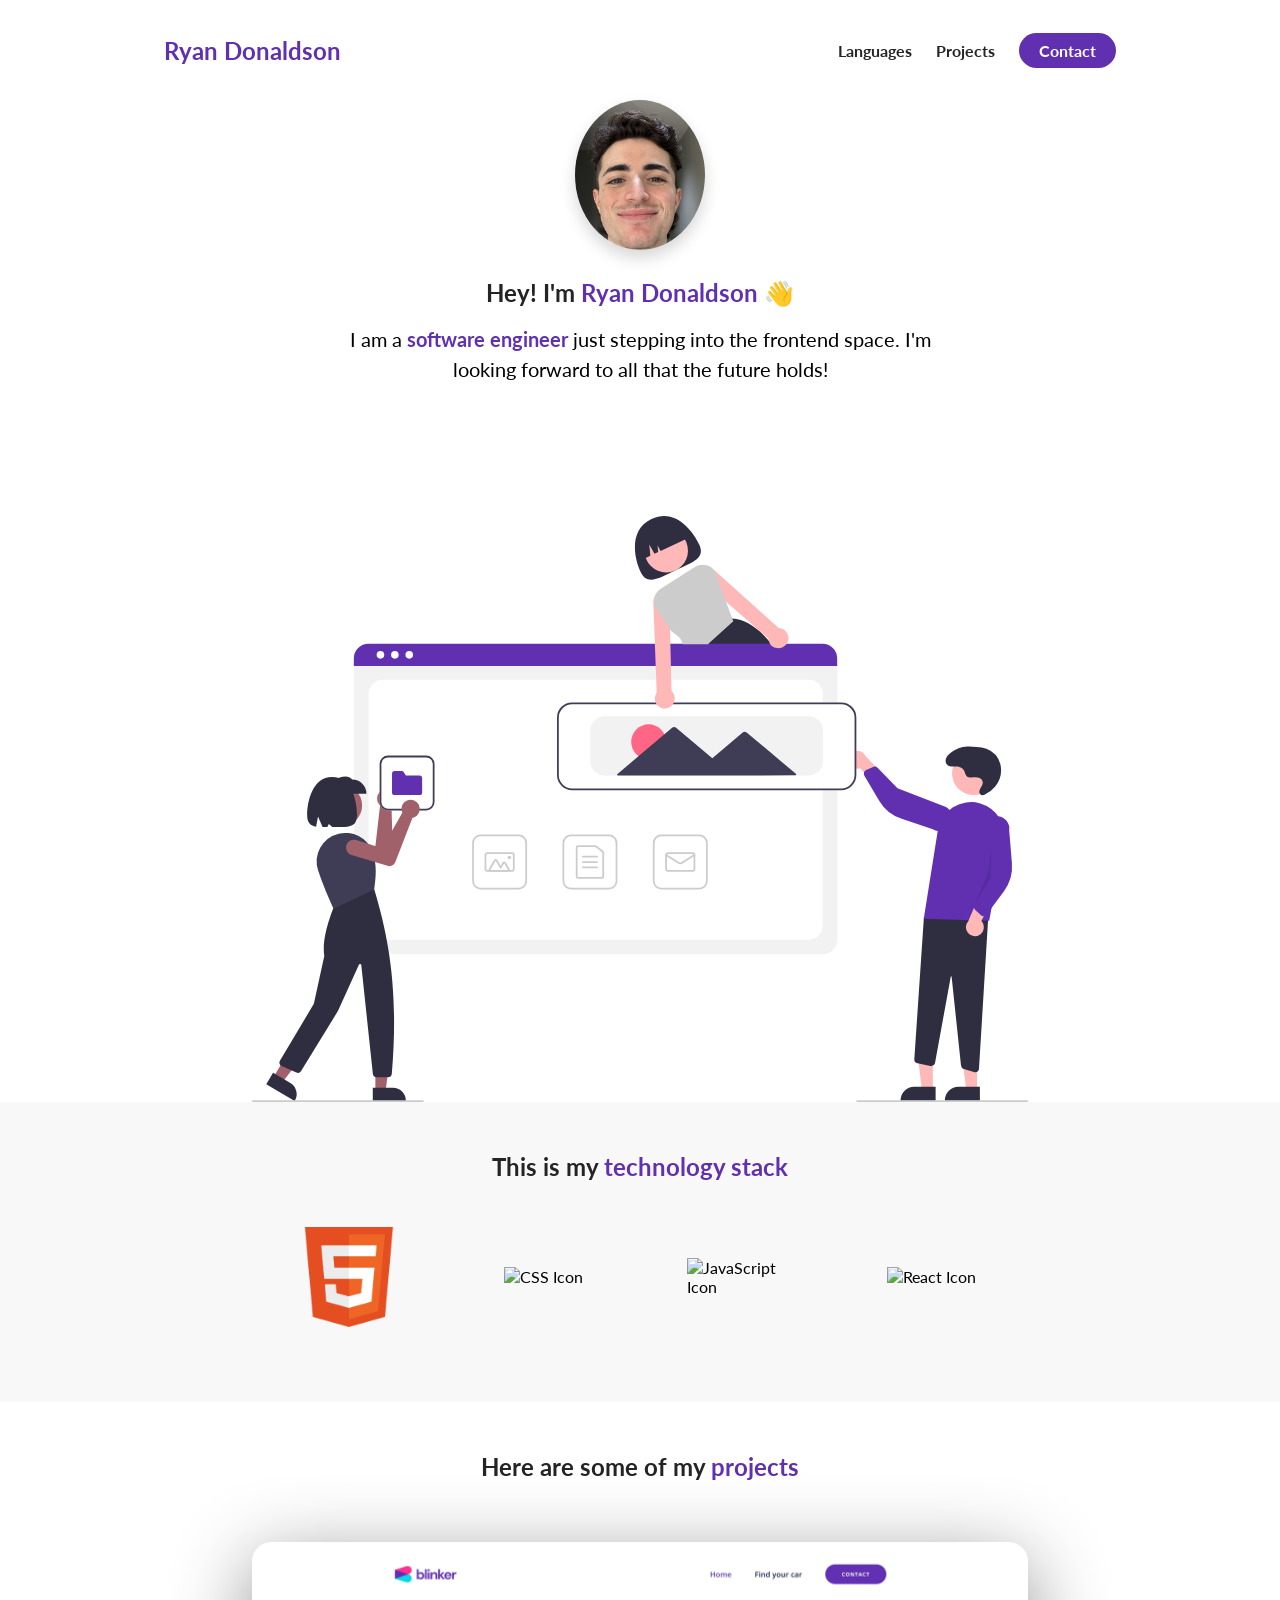
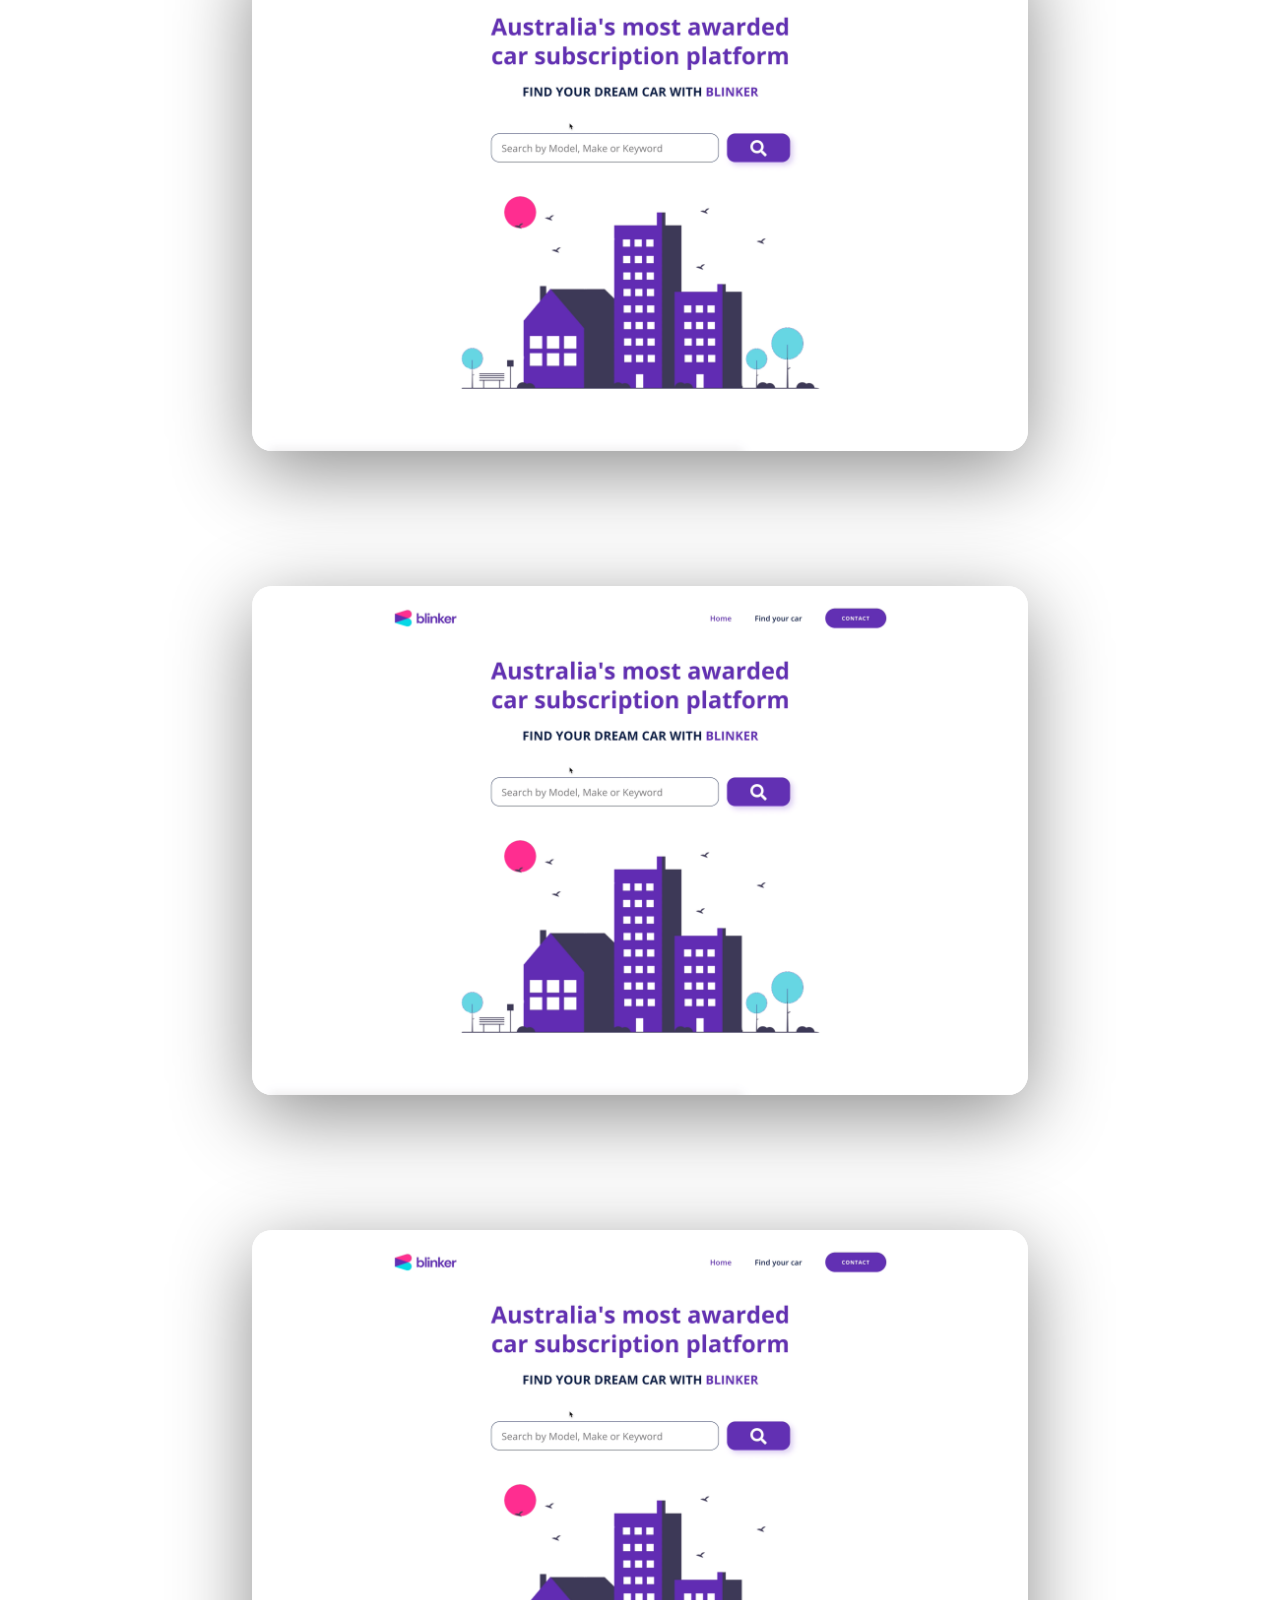
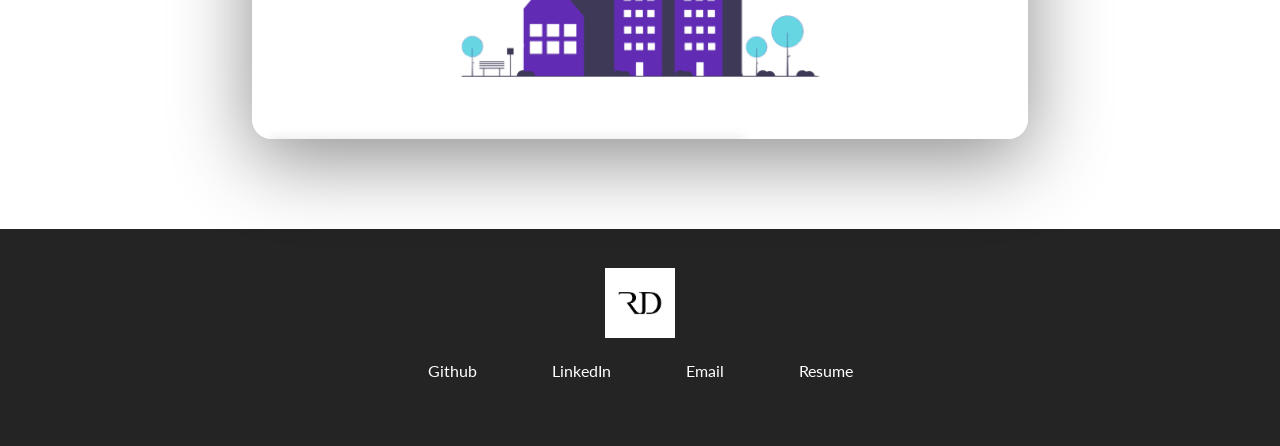
==== commit ddbba9c1: "E-Portfolio" ====
--- a/E-Portfolio/index.html
+++ b/E-Portfolio/index.html
@@ -1,4 +1,3 @@
-<<<<<<< HEAD
 <!DOCTYPE html>
 <html lang="en">
 <head>
@@ -206,213 +205,4 @@
     </div>
   </footer>
 </body>
-=======
-<!DOCTYPE html>
-<html lang="en">
-<head>
-  <meta charset="UTF-8">
-  <meta name="viewport" content="width=device-width, initial-scale=1.0">
-  <title>Document</title>
-  <link rel="stylesheet" href="style.css">
-  <script src="https://kit.fontawesome.com/c01a776ec2.js" crossorigin="anonymous"></script>
-</head>
-<body>
-  <section id="about-me">
-    <nav>
-      <div class="personal__logo">Ryan Donaldson</div>
-      <ul class="nav__link--list">
-        <li class="nav__link">
-          <a href="#languages" class="
-            nav__link--anchor
-            link__hover-effect
-            link__hover-effect--black
-          ">Languages</a>
-        </li>
-        <li class="nav__link">
-          <a href="#projects" class="
-            nav__link--anchor
-            link__hover-effect
-            link__hover-effect--black
-          ">Projects</a>
-        </li>
-        <li class="nav__link">
-          <a href="#mailto:ryanwblue@gmail.com" class="
-            nav__link--anchor
-            nav__link--anchor-primary
-          ">Contact</a>
-        </li>
-      </ul>
-    </nav>
-    <div class="flex flex-1">
-      <div class="about-me__info row">
-        <div class="about-me__info--container">
-          <figure class="about-me__picture--mask">
-            <img src="./assets/me.jpg" class="about-me__picture" alt="Picture of Me">
-          </figure>
-          <h1 class="about-me__info--title">
-            Hey! I'm <span class="text--purple">Ryan Donaldson</span>&nbsp;<span class="wave">👋</span>
-          </h1>
-          <p class="about-me__info--para">I am a <strong class="text--purple">software engineer</strong> just stepping into the frontend space. 
-            I'm looking forward to all that the future holds!
-          </p>
-          <div class="about-me__links">
-            <a href="" class="about-me__link">
-              <i class="fa-brands fa-square-linkedin"></i>
-            </a>
-            <a href="" class="about-me__link">
-              <i class="fa-brands fa-square-github"></i>
-            </a>
-            <a href="" class="about-me__link">
-              <i class="fa-regular fa-envelope"></i>
-            </a>
-            <a href="./assets/Example Resume.pdf" target="_blank" class="about-me__link">
-              <i class="fa-regular fa-file-pdf"></i>
-            </a>
-          </div>
-        </div>
-        <figure class="about-me__img--container">
-          <img src="./assets/undraw_websites.svg" class="about-me__img" alt="">
-        </figure>
-      </div>
-    </div>
-  </section>
-  <section id="languages">
-    <div class="container">
-      <div class="row">
-        <h1 class="section__title">This is my <span class="text--purple">technology stack</span></h1>
-        <div class="language__list">
-          <div class="language">
-            <figure class="language__img--wrapper">
-              <img src="./assets/HTML5_Badge.svg.png" alt="HTML Icon" class="language__img">
-            </figure>
-            <span class="language__name">HTML</span>
-          </div>
-          <div class="language">
-            <figure class="language__img--wrapper">
-              <img src="https://cdn.iconscout.com/icon/free/png-256/css-131-722685.png" alt="CSS Icon" class="language__img">
-            </figure>
-            <span class="language__name">CSS</span>
-          </div>
-          <div class="language">
-            <figure class="language__img--wrapper">
-              <img src="https://cdn.iconscout.com/icon/free/png-256/javascript-1-225993.png" alt="JavaScript Icon" class="language__img">
-            </figure>
-            <span class="language__name">JavaScript</span>
-          </div>
-          <div class="language">
-            <figure class="language__img--wrapper">
-              <img src="https://cdn.iconscout.com/icon/free/png-256/react-3-1175109.png" alt="React Icon" class="language__img">
-            </figure>
-            <span class="language__name">React</span>
-          </div>
-        </div>
-      </div>
-    </div>
-  </section>
-  <section id="projects">
-    <div class="container">
-      <div class="row">
-        <h1 class="section__title">Here are some of my <span class="text--purple">projects</span></h1>
-        <ul class="project__list">
-          <li class="project">
-            <div class="project__wrapper">
-              <img src="./assets/loopit.png" class="project__img" alt="Project Name">
-              <div class="project__description">
-                <h3 class="project__description--title">Project name</h3>
-                <h4 class="project__description--sub-title">Tech Stacks Used</h4>
-                <p class="project__description--para">
-                  Dummy text - tell about the project
-                </p>
-                <div class="project__description--links">
-                  <a href="https://www.github.com/yourlink" target="_blank" class="project__description--link">
-                    <i class="fa-brands fa-square-github"></i> 
-                  </a>
-                  <a href="https://www.yourwebsite.com" target="_blank" class="project__description--link">
-                    <i class="fa-solid fa-link"></i> 
-                  </a>
-                </div>
-              </div>
-            </div>
-          </li>
-          <li class="project">
-            <div class="project__wrapper">
-              <img src="./assets/loopit.png" class="project__img" alt="Project Name">
-              <div class="project__description">
-                <h3 class="project__description--title">Project name</h3>
-                <h4 class="project__description--sub-title">Tech Stacks Used</h4>
-                <p class="project__description--para">
-                  Dummy text - tell about the project
-                </p>
-                <div class="project__description--links">
-                  <a href="https://www.github.com/yourlink" target="_blank" class="project__description--link">
-                    <i class="fa-brands fa-square-github"></i> 
-                  </a>
-                  <a href="https://www.yourwebsite.com" target="_blank" class="project__description--link">
-                    <i class="fa-solid fa-link"></i> 
-                  </a>
-                </div>
-              </div>
-            </div>
-          </li>
-          <li class="project">
-            <div class="project__wrapper">
-              <img src="./assets/loopit.png" class="project__img" alt="Project Name">
-              <div class="project__description">
-                <h3 class="project__description--title">Project name</h3>
-                <h4 class="project__description--sub-title">Tech Stacks Used</h4>
-                <p class="project__description--para">
-                  Dummy text - tell about the project
-                </p>
-                <div class="project__description--links">
-                  <a href="https://www.github.com/yourlink" target="_blank" class="project__description--link">
-                    <i class="fa-brands fa-square-github"></i> 
-                  </a>
-                  <a href="https://www.yourwebsite.com" target="_blank" class="project__description--link">
-                    <i class="fa-solid fa-link"></i> 
-                  </a>
-                </div>
-              </div>
-            </div>
-          </li>
-        </ul>
-      </div>
-    </div>
-  </section>
-  <footer>
-    <div class="row footer__row">
-      <a href="#" class="footer__anchor"> 
-        <figure class="footer__logo">
-          <img src="./assets/logo.webp" class="footer__logo--img" alt="My Logo">
-        </figure>
-        <span class="footer__logo--popper">
-          Top
-          <i class="fa-solid fa-arrow-up"></i>
-        </span>
-      </a>
-      <div class="footer__social--list">
-        <a href="https://google.com" class="
-          footer__social--link
-          link__hover-effect
-          link__hover-effect--white
-        " target="_blank">Github</a>
-        <a href="https://google.com" class="
-          footer__social--link
-          link__hover-effect
-          link__hover-effect--white
-        " target="_blank">LinkedIn</a>
-        <a href="mailto:ryanwblue@gmail.com" class="
-          footer__social--link
-          link__hover-effect
-          link__hover-effect--white
-        " target="_blank">Email</a>
-        <a href="./assets/Example Resume.pdf" class="
-          footer__social--link
-          link__hover-effect
-          link__hover-effect--white
-        " target="_blank">Resume</a>
-      </div>
-    </div>
-  </footer>
-</body>
->>>>>>> 5e1b9aaf043322a72e0b28880bbda1ff30ace914
 </html>
--- a/E-Portfolio/style.css
+++ b/E-Portfolio/style.css
@@ -1,4 +1,3 @@
-<<<<<<< HEAD
 @import url('https://fonts.googleapis.com/css2?family=Lato:wght@400;700&display=swap');
 
 * {
@@ -504,511 +503,4 @@
     text-align: center;
     margin: 12px 0px;
   }
-=======
-@import url('https://fonts.googleapis.com/css2?family=Lato:wght@400;700&display=swap');
-
-* {
-  font-family: 'Lato', sans-serif;
-  padding: 0;
-  margin: 0;
-  box-sizing: border-box;
-}
-
-html {
-  scroll-behavior: smooth;
-}
-
-h1, h2, h3, h4 h5, h6, span {
-  color: #242424;
-  text-align: center;
-  line-height: 1.25;
-}
-
-p {
-  line-height: 1.5;
-  font-size: 16px;
-}
-
-a {
-  text-decoration: none;
-  position: relative;
-  transition: all 300ms ease;
-}
-
-i:hover {
-  opacity: 0.7;
-}
-
-.link__hover-effect:after {
-  content: "";
-  position: absolute;
-  height: 3px;
-  width: 0;
-  bottom: -3px;
-  right: 0;
-  transition: all 300ms ease;
-}
-
-.link__hover-effect--white:after {
-  background-color: white;
-}
-
-.link__hover-effect--black:after {
-  background-color: black;
-}
-
-.link__hover-effect:hover:after {
-  width: 100%;
-  left: 0;
-}
-
-li {
-  list-style-type: none;
-}
-
-.flex {
-  display: flex;
-}
-
-.flex-1 {
-  flex: 1;
-}
-
-.container {
-  padding: 50px 0;
-
-}
-
-.row {
-  width: 100%;
-  max-width: 800px;
-  margin: 0 auto;
-  padding: 0 12px;
-}
-
-.text--purple {
-  color: #6030b1
-}
-
-section:nth-child(even) {
-  background-color: #f8f8f8;
-}
-
-.section__title {
-  margin-bottom: 20px;
-}
-
-/* Navigation Bar */
-
-nav {
-  height: 100px;
-  width: 100%;
-  max-width: 1000px;
-  margin: 0 auto;
-  display: flex;
-  justify-content: space-between;
-  align-items: center;
-  padding: 0 12px;
-}
-
-.nav__link--list {
-  display: flex;
-}
-
-.nav__link--anchor {
-  margin: 0 12px;
-  font-size: 16px;
-  color: #242424;
-  font-weight: 700;
-}
-
-.nav__link--anchor-primary {
-  background-color: #6030b1;
-  padding: 8px 20px;
-  border-radius: 50px;
-  color: white;
-  transition: all 300ms ease;
-}
-
-.nav__link--anchor-primary:hover {
-  background-color: #5d3eff;
-}
-
-.personal__logo {
-  font-size: 24px;
-  color: #6030b1;
-  margin: 0 12px;
-  font-weight: bold;
-}
-
-/* ABOUT ME */
-
-#about-me {
-  min-height: 100vh;
-  display: flex;
-  flex-direction: column;
-}
-
-.about-me__info--container {
-  display: flex;
-  flex-direction: column;
-  align-items: center;
-  max-width: 600px;
-  margin: 0 auto;
-  text-align: center;
-}
-
-.about-me__info {
-  display: flex;
-  flex-direction: column;
-}
-
-.about-me__picture--mask {
-  width: 130px;
-  height: 150px;
-  border-radius: 50%;
-  overflow: hidden;
-  box-shadow: 0 8px 16px rgba(0, 0, 0, 0.16);
-  margin-bottom: 28px;
-  animation: animate-profile-picture 800ms 200ms backwards;
-}
-
-@keyframes animate-profile-picture {
-  0% {
-    transform: scale(0);
-  }
-  80% {
-    transform: scale(1.1);
-  }
-  100% {
-    transform: scale(1);
-  }
-}
-
-.about-me__picture {
-  width: 100%;
-
-  /* Improving picture */
-  transform: scale(1.2);
-  padding-top: 8px;
-}
-
-.about-me__info--title {
-  margin-bottom: 16px;
-  animation: fade-up 650ms 400ms backwards;
-}
-
-.about-me__info--para {
-  font-size: 20px;
-  margin-bottom: 28px;
-  animation: fade-up 650ms 600ms backwards;
-}
-
-.about-me__link {
-  font-size: 20px;
-  color: black;
-  padding: 0 16px;
-}
-
-.about-me__links {
-  animation: fade-up 650ms 800ms backwards;
-}
-
-@keyframes fade-up {
-  0% {
-    opacity: 0;
-    transform: translateY(40px);
-  }
-  100% {
-    opacity: 1;
-    transform: translateY(0);
-  }
-}
-
-.about-me__img--container {
-  flex: 1;
-  display: flex;
-  align-items: center;
-  padding-top: 80px;
-}
-
-.about-me__img {
-  width: 100%;
-  animation: fade-in 1200ms 800ms backwards;
-}
-
-@keyframes fade-in {
-  0% {
-    opacity: 0;
-  }
-  100% {
-    opacity: 1;
-  }
-}
-
-.wave {
-  display: inline-block;
-  animation: animate-wave 500ms ease-in-out;
-  animation-iteration-count: 5;
-}
-
-@keyframes animate-wave {
-  0% {
-    transform: rotate(0);
-  }
-  50% {
-    transform: rotate(30deg);
-  }
-  100% {
-    transform: rotate(0);
-  }
-}
-
-/* TECH STACK */
-
-.language {
-  width: 25%;
-  display: flex;
-  justify-content: center;
-  position: relative;
-}
-
-.language:hover .language__img {
-  filter: brightness(80%);
-  opacity: 0.86;
-  transform: scale(0.9);
-}
-
-.language__img {
-  width: 100%;
-  max-width: 100px;
-  transition: all 300ms ease;
-}
-
-.language__img--wrapper {
-  display: flex;
-  justify-content: center;
-  align-items: center;
-  padding: 25px 16px;
-}
-
-.language__list {
-  display: flex;
-  justify-content: center;
-  width: 100%;
-  flex-wrap: wrap;
-}
-
-.language__name {
-  position: absolute;
-  bottom: 0;
-  transform: scale(0);
-  transition: all 300ms ease;
-  font-size: 20px;
-  opacity: 0;
-}
-
-.language:hover .language__name {
-  transform: scale(1);
-  opacity: 1;
-}
-
-/* PROJECT SECTION */
-
-.project {
-  margin-bottom: 135px;
-}
-.project:last-child {
-  margin-bottom: 40px;
-}
-
-.project__img {
-  width: 100%;
-  transition: all 500ms ease;
-}
-
-.project__wrapper {
-  display: flex;
-  box-shadow: 0 20px 80px rgba(0, 0, 0, 0.45);
-  border-radius: 20px;
-  overflow: hidden;
-  position: relative;
-}
-
-.project__wrapper:before {
-  content: "";
-  position: absolute;
-  top: 0;
-  left: 0;
-  height: 100%;
-  width: 100%;
-  background-color: #1c1d25;
-  opacity: 0;
-  transition: opacity 450ms ease;
-  z-index: 2;
-}
-
-.project:hover .project__wrapper:before {
-  opacity: 0.7;
-}
-
-.project:hover .project__img {
-  transform: scale(1.07);
-  filter: blur(5px);
-}
-
-.project:hover .project__description {
-  opacity: 1;
-  transform: translateY(-50%);
-}
-
-.project__list {
-  padding-top: 40px;
-}
-
-.project__description {
-  position: absolute;
-  top: 50%;
-  left: 90px;
-  transform: translateY(100%);
-  max-width: 550px;
-  z-index: 3;
-  opacity: 0;
-  transition: transform 450ms, opacity 300ms;
-}
-
-.project__description--title {
-  font-size: 40px;
-}
-
-.project__description--para {
-  margin: 16px 0; 
-}
-
-.project__description--link {
-  font-size: 20px;
-  margin-right: 16px;
-}
-
-.project__description--title,
-.project__description--sub-title,
-.project__description--para,
-.project__description--link {
-  text-align: left;
-  color: #ffff;
-}
-
-/* FOOTER */
-
-footer {
-  background-color: #242424;
-}
-
-.footer__social--list {
-  display: flex;
-  justify-content: space-around;
-  width: 100%;
-  max-width: 500px;
-  margin-bottom: 28px;
-}
-
-.footer__row {
-  display: flex;
-  flex-direction: column;
-  align-items: center;
-  justify-content: center;
-  padding: 3% 0;
-}
-
-.footer__logo--img {
-  width: 70px;
-  height: 70px;
-}
-
-.footer__social--link,
-.footer__logo--popper {
-  color: white;
-}
-
-.footer__logo--popper {
-  position: absolute;
-  right: 0;
-  top: 30px;
-  font-weight: 700px;
-  opacity: 0;
-  transition: all 300ms ease;
-}
-
-.footer__anchor {
-  position: relative;
-  margin-bottom: 20px;
-}
-
-.footer__anchor:hover .footer__logo--popper {
-  transform: translateX(60px);
-  opacity: 1;
-}
-
-/* Small phone, tablets, large smartphones */
-@media (max-width: 768px) {
-  nav {
-    height: 68px;
-  }
-
-  h1 {
-    font-size: 28px;
-  }
-
-  .about-me__info--para {
-    font-size: 18px;
-  }
-
-  .language {
-    width: calc(100% / 2);
-  }
-
-  .project__description--para {
-    font-size: 14px;
-  }
-
-  .project__description {
-    left: 30px;
-    padding-right: 30px;
-  }
-
-}
-
-/* Small Phones */
-
-@media (max-width: 480px) {
-  .nav__link:not(:last-child) {
-    display: none;
-  }
-
-  .project__description {
-    padding: 0;
-    left: 0;
-    width: 100%;
-  }
-
-  .project__description--para {
-    display: none;
-  }
-
-  .project__description--links {
-    display: flex;
-    justify-content: center;
-  }
-
-  .project__description--title {
-    font-size: 32px;
-    line-height: 1;
-    text-align: center;
-  }
-
-  .project__description--sub-title {
-    text-align: center;
-    margin: 12px 0px;
-  }
->>>>>>> 5e1b9aaf043322a72e0b28880bbda1ff30ace914
 }
